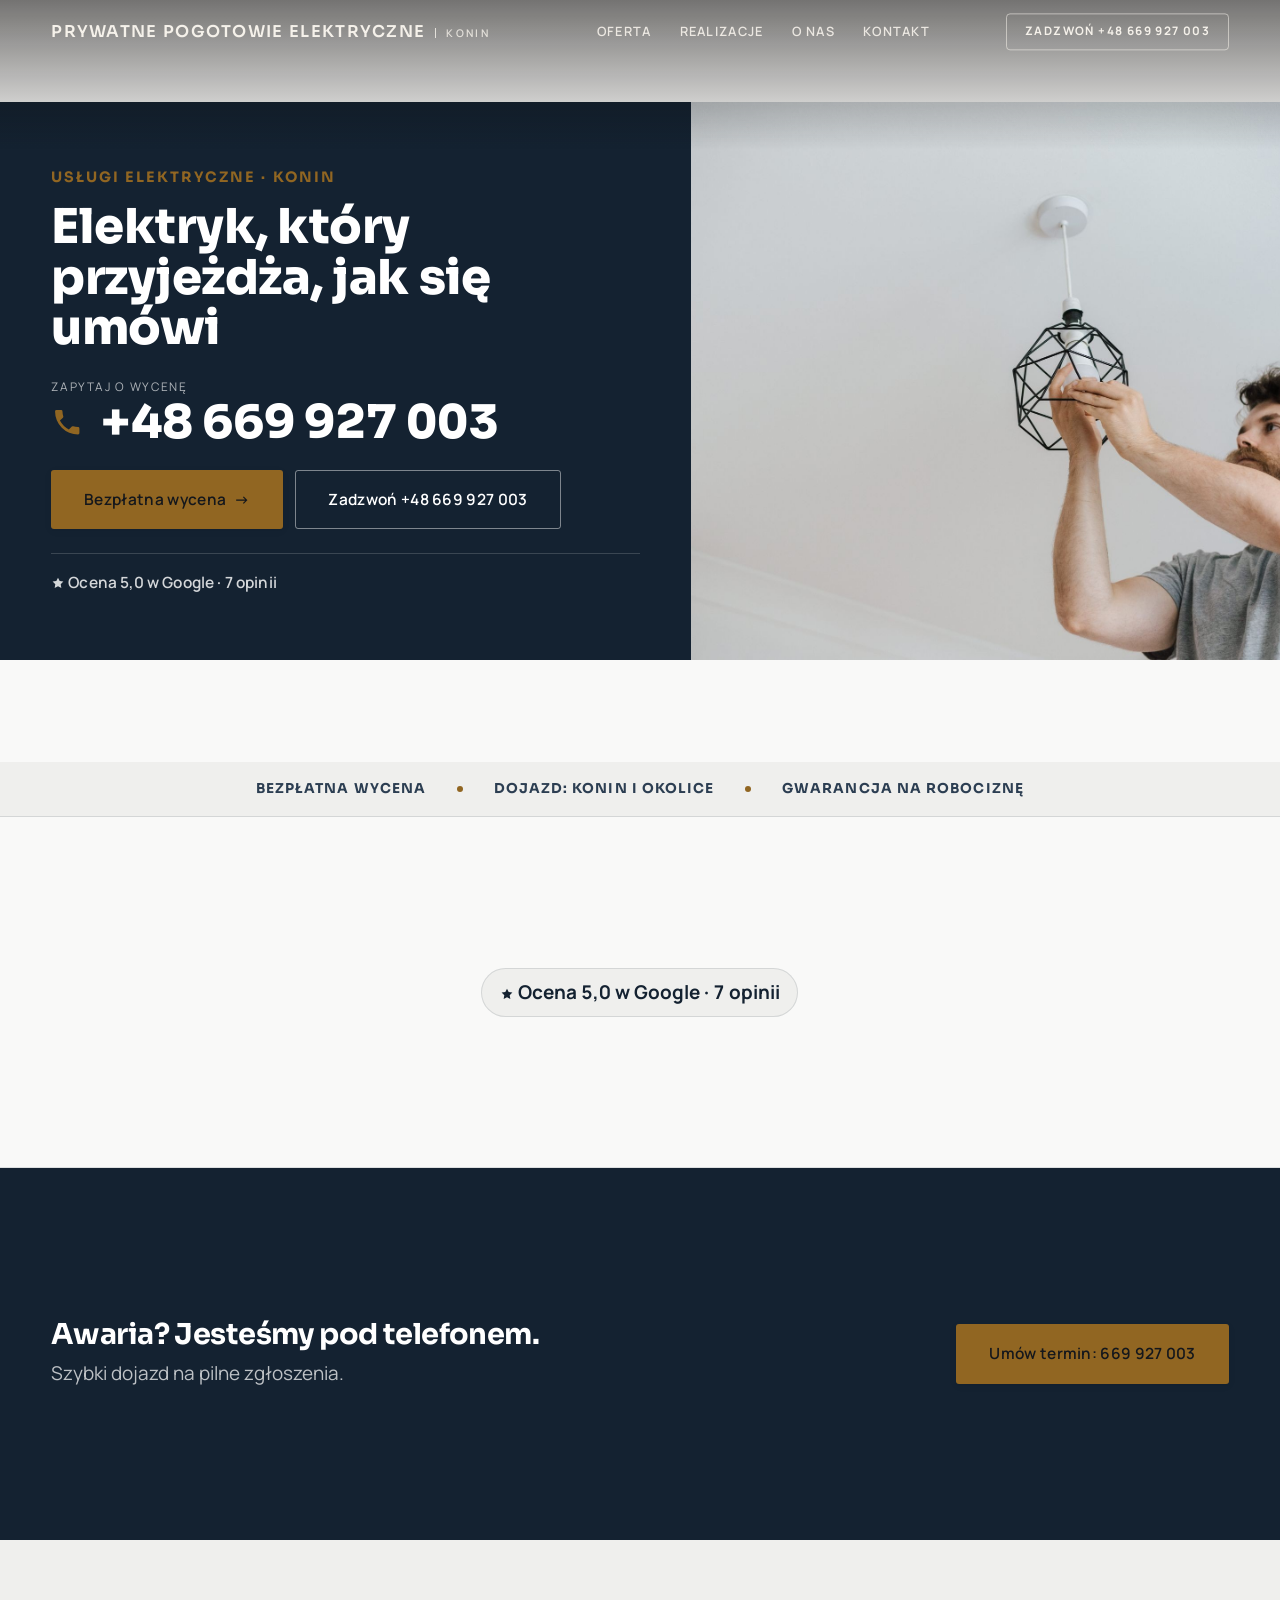
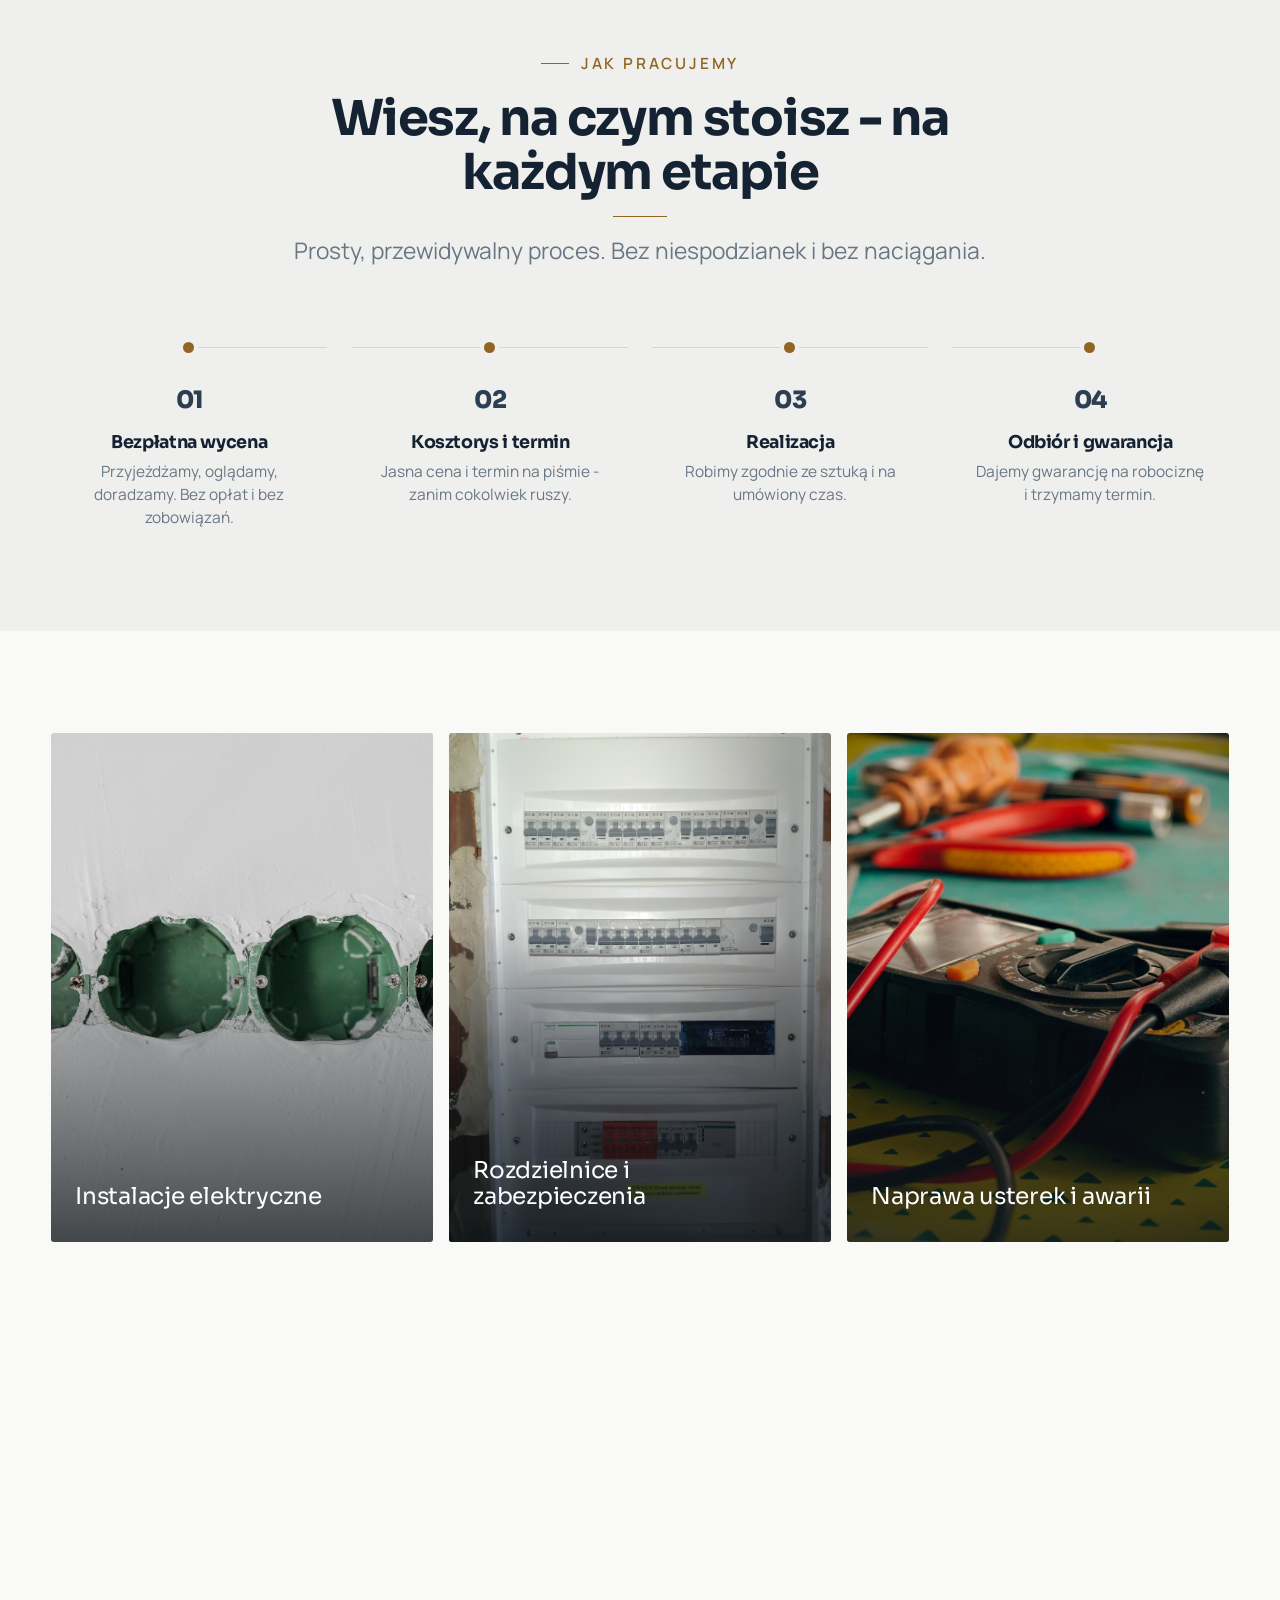
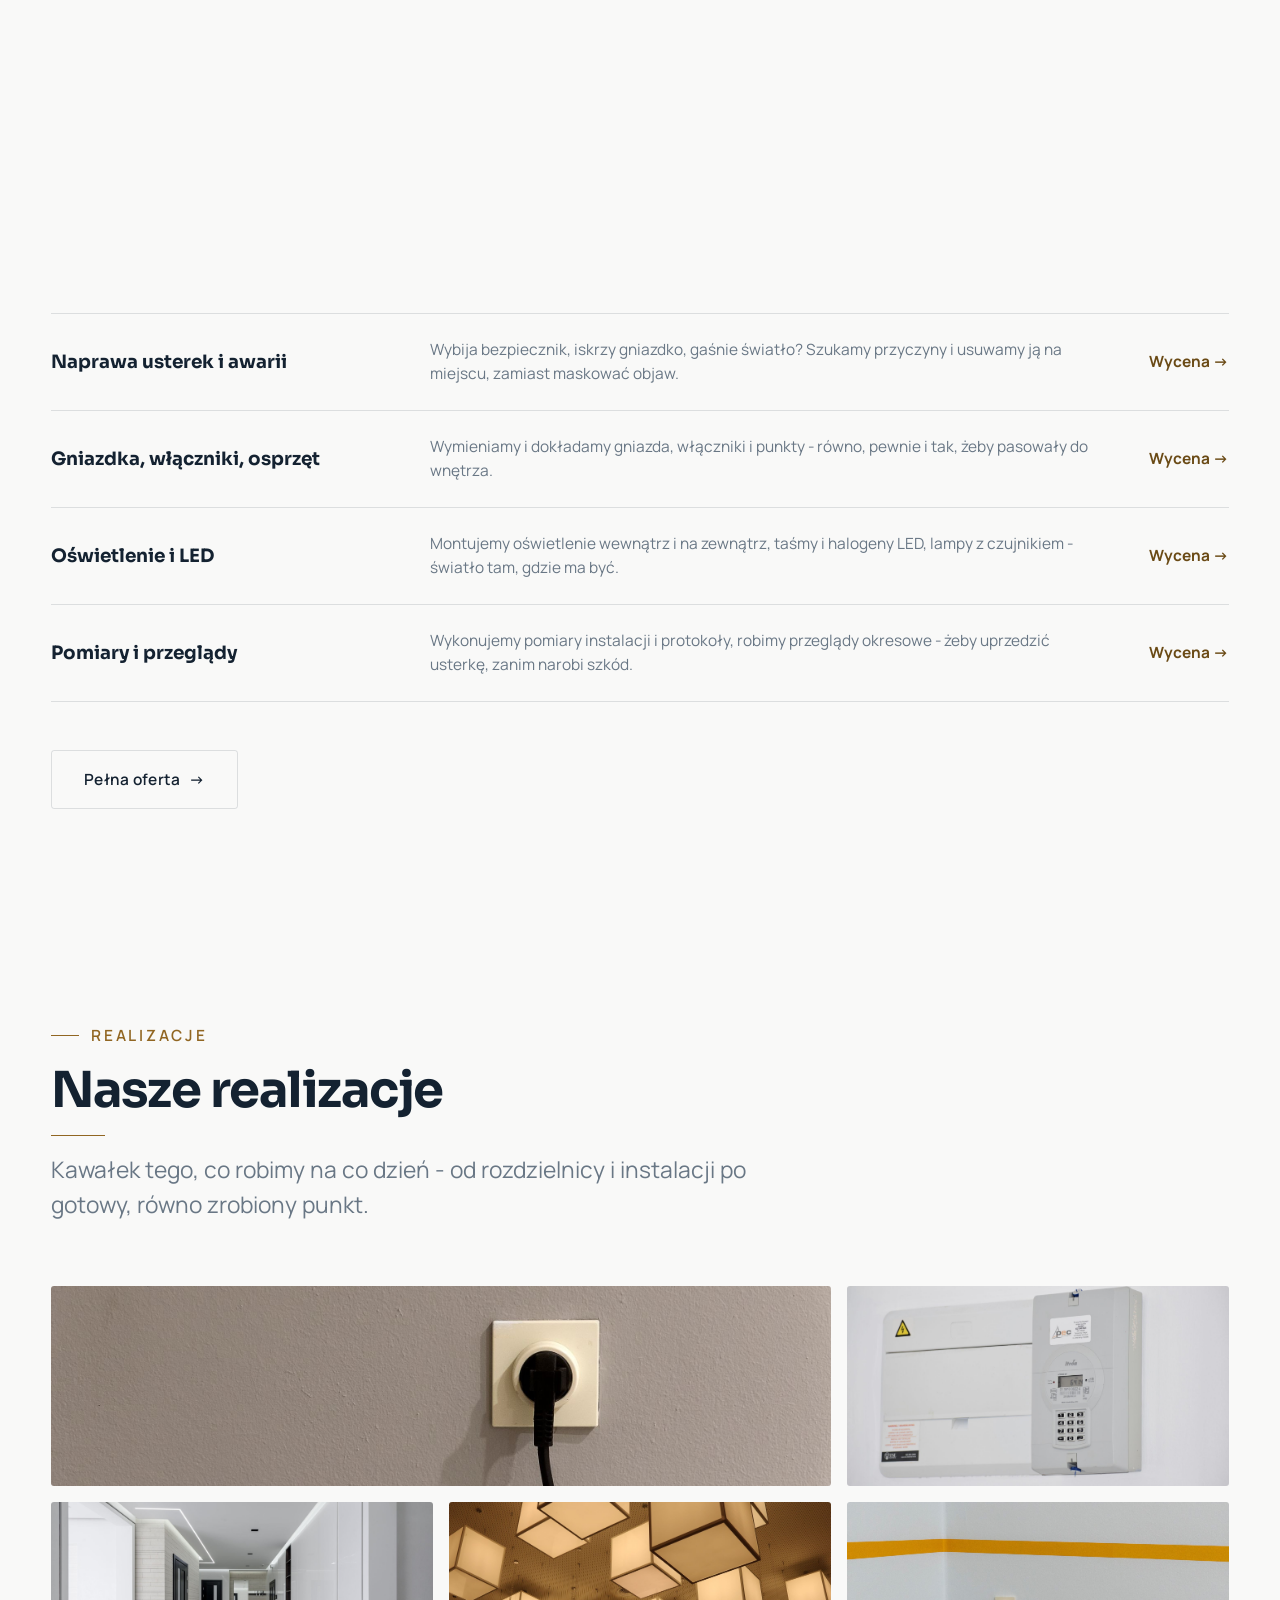
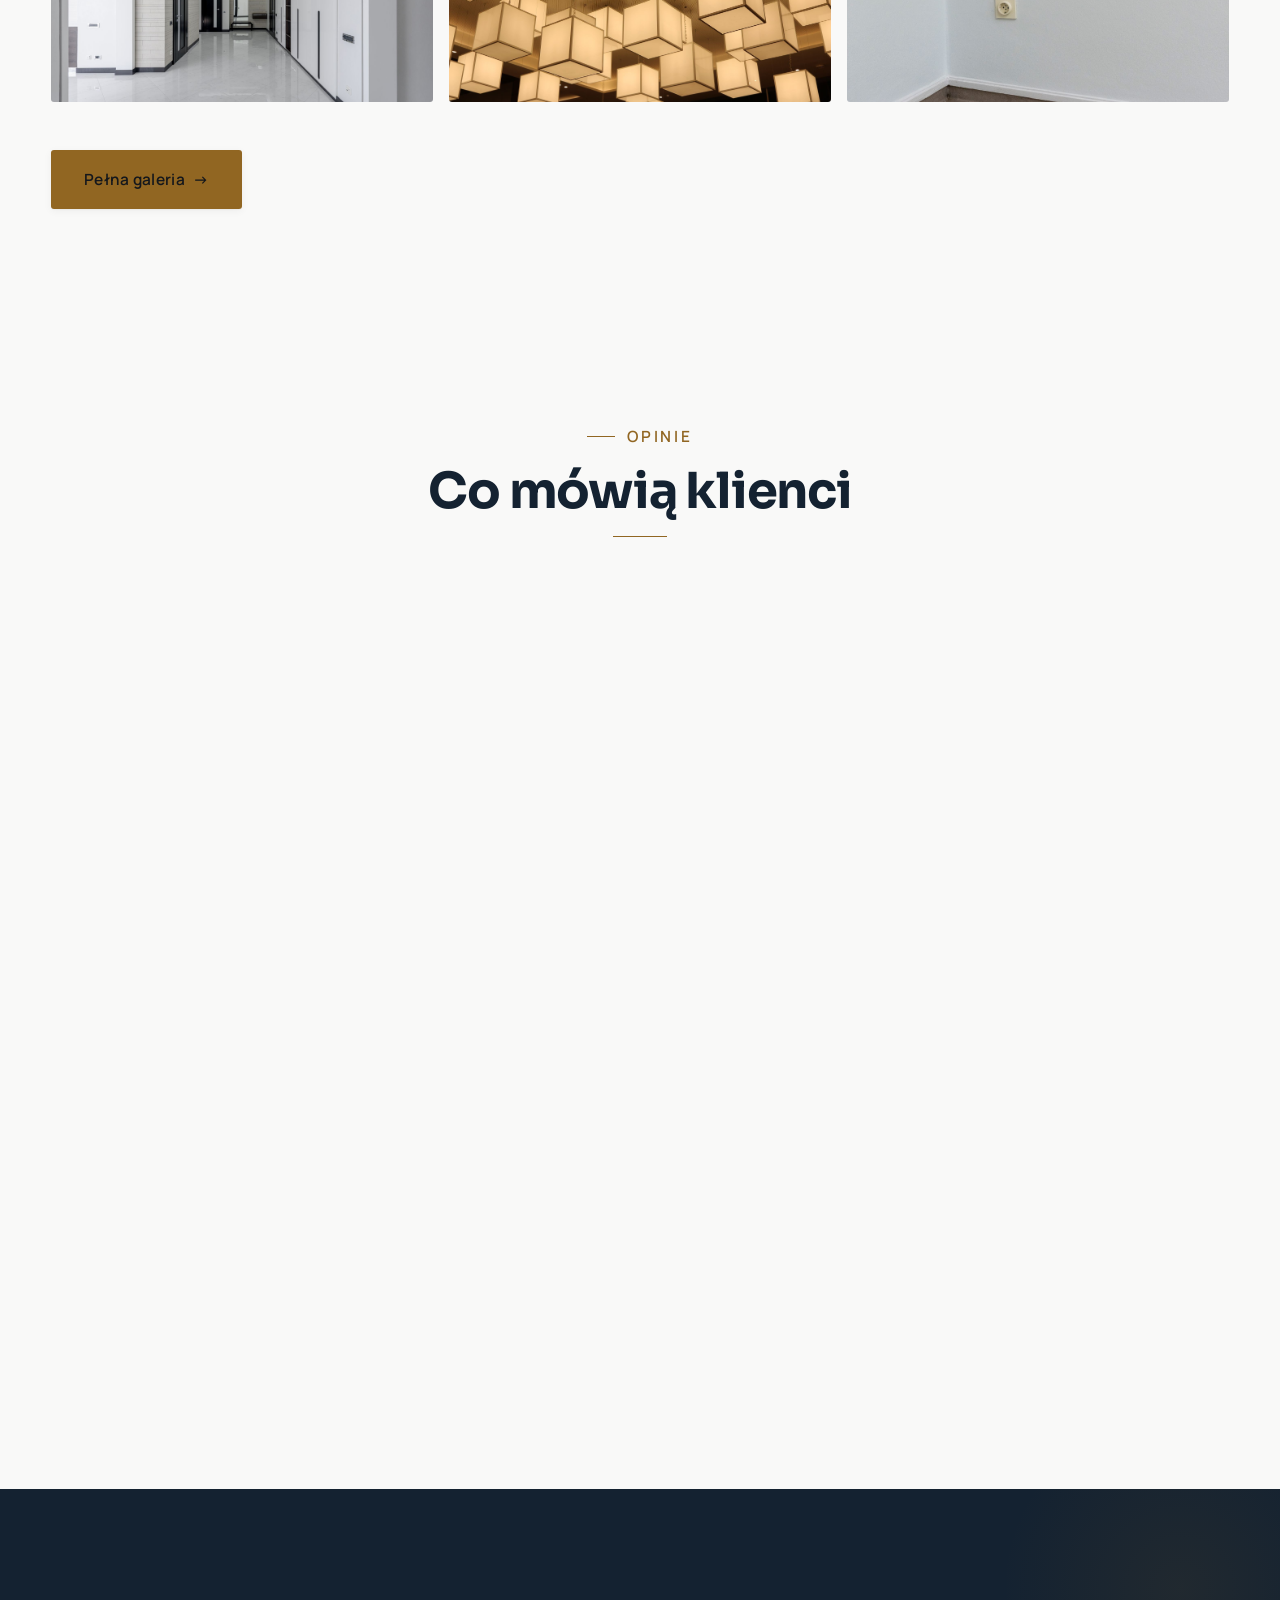
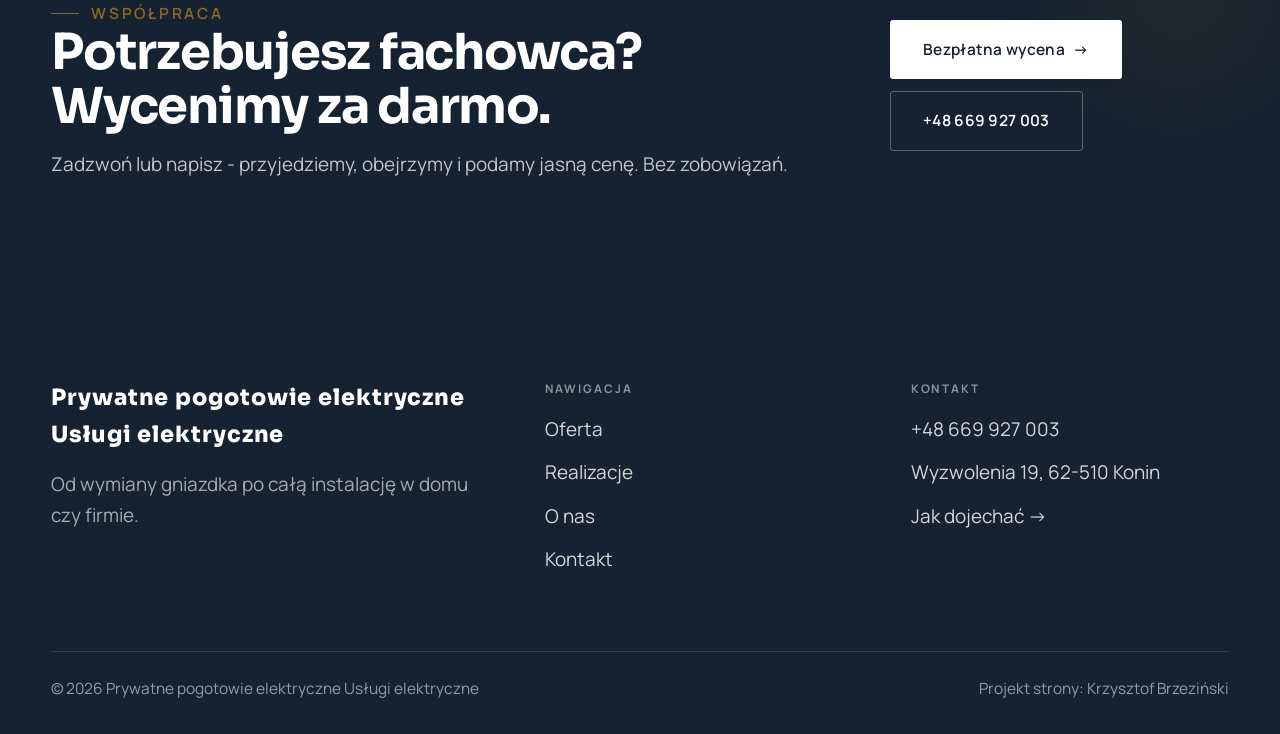
==== index.html @ 8e3f44c4 "Strona demo: prywatne-pogotowie-elektryczne-uslugi-elektryczne" ====
<!DOCTYPE html>
<html lang="pl">
<head>
<meta charset="UTF-8">
<meta name="viewport" content="width=device-width, initial-scale=1.0">
<title>Prywatne pogotowie elektryczne Usługi elektryczne - Elektryk · Konin</title>
<meta name="description" content="Prywatne pogotowie elektryczne Usługi elektryczne - usługi elektryczne, Konin i okolice. Instalacje, przyłącza, rozdzielnice, naprawa usterek i awarii, montaż oświetlenia i osprzętu. Pomiary i uprawnienia, wycena przed pracą, sprawny dojazd. Zadzwoń i umów termin.">
<link rel="preconnect" href="https://fonts.googleapis.com">
<link rel="preconnect" href="https://fonts.gstatic.com" crossorigin>
<link href="https://fonts.googleapis.com/css2?family=Sora:wght@600;700;800&family=Manrope:wght@400;500;600&display=swap" rel="stylesheet">
<link rel="stylesheet" href="assets/styles.css">
</head>
<body>

<header class="nav">
  <div class="wrap nav-inner">
    <a class="brand" href="index.html"><span class="name">Prywatne Pogotowie Elektryczne</span><span class="sub">Konin</span></a>
    <nav class="nav-links">
      <a href="oferta.html">Oferta</a>
      <a href="realizacje.html">Realizacje</a>
      <a href="o-nas.html">O nas</a>
      <a href="kontakt.html">Kontakt</a>
      <a href="tel:+48669927003" class="btn btn-accent">Zadzwoń +48 669 927 003</a>
    </nav>
    <button class="nav-toggle" aria-label="Menu"><span></span><span></span><span></span></button>
  </div>
</header>

<section class="hero-fach">
  <img class="hf-photo" src="img/hero.jpg" alt="Prywatne pogotowie elektryczne Usługi elektryczne">
  <div class="hf-panel">
      <span class="hf-kicker">Usługi elektryczne · Konin</span>
      <h1 class="hf-title">Elektryk, który przyjeżdża, jak się umówi</h1>
      <a class="hf-phone" href="tel:+48669927003"><span class="hf-phone-lab">Zapytaj o wycenę</span><span class="hf-phone-num"><svg class="ico-tel" width="16" height="16" viewBox="0 0 24 24" fill="none" aria-hidden="true"><path d="M6.6 10.8a15.5 15.5 0 0 0 6.6 6.6l2.2-2.2a1 1 0 0 1 1-.24 11.4 11.4 0 0 0 3.6.58 1 1 0 0 1 1 1V20a1 1 0 0 1-1 1A17 17 0 0 1 3 4a1 1 0 0 1 1-1h3.5a1 1 0 0 1 1 1c0 1.25.2 2.46.58 3.6a1 1 0 0 1-.25 1l-2.23 2.2Z" fill="currentColor"/></svg> +48 669 927 003</span></a>
      <div class="hf-actions">
        <a href="kontakt.html" class="btn btn-accent">Bezpłatna wycena <span class="arr">→</span></a>
        <a href="tel:+48669927003" class="btn btn-ghost hf-ghost">Zadzwoń +48 669 927 003</a>
      </div>
      <div class="hf-trust"><svg class="ico-star" width="14" height="14" viewBox="0 0 24 24" style="vertical-align:-2px" aria-hidden="true"><path d="M12 2.8l2.85 5.8 6.4.93-4.63 4.5 1.1 6.37L12 17.4l-5.72 3 1.1-6.37-4.63-4.5 6.4-.93L12 2.8Z" fill="currentColor"/></svg> Ocena 5,0 w Google · 7 opinii</div>
  </div>
</section>
<section class="fach-promise">
  <div class="wrap">
    <ul class="fp-row reveal"><li>Bezpłatna wycena</li><li>Dojazd: Konin i okolice</li><li>Gwarancja na robociznę</li></ul>
  </div>
</section>
<section class="trust-bar">
  <div class="wrap">
    <div class="tb-google reveal"><svg class="ico-star" width="14" height="14" viewBox="0 0 24 24" style="vertical-align:-2px" aria-hidden="true"><path d="M12 2.8l2.85 5.8 6.4.93-4.63 4.5 1.1 6.37L12 17.4l-5.72 3 1.1-6.37-4.63-4.5 6.4-.93L12 2.8Z" fill="currentColor"/></svg> Ocena 5,0 w Google · 7 opinii</div>
  </div>
</section>
<section class="awaria">
  <div class="wrap">
      <div class="reveal">
        <h3>Awaria? Jesteśmy pod telefonem.</h3>
        <p>Szybki dojazd na pilne zgłoszenia.</p>
      </div>
      <a class="btn btn-accent" href="tel:+48669927003">Umów termin: 669 927 003</a>
  </div>
</section>
<section class="proces fachowcy">
  <div class="wrap">
    <div class="head center reveal">
      <span class="eyebrow">Jak pracujemy</span>
      <h2>Wiesz, na czym stoisz - na każdym etapie</h2>
      <p>Prosty, przewidywalny proces. Bez niespodzianek i bez naciągania.</p>
    </div>
    <ol class="proces-line">
      <li class="reveal"><span class="pno">01</span><h3>Bezpłatna wycena</h3><p>Przyjeżdżamy, oglądamy, doradzamy. Bez opłat i bez zobowiązań.</p></li>
      <li class="reveal"><span class="pno">02</span><h3>Kosztorys i termin</h3><p>Jasna cena i termin na piśmie - zanim cokolwiek ruszy.</p></li>
      <li class="reveal"><span class="pno">03</span><h3>Realizacja</h3><p>Robimy zgodnie ze sztuką i na umówiony czas.</p></li>
      <li class="reveal"><span class="pno">04</span><h3>Odbiór i gwarancja</h3><p>Dajemy gwarancję na robociznę i trzymamy termin.</p></li>
    </ol>
  </div>
</section>
<section class="gateways-band">
  <div class="wrap">
    <div class="gateways">
      <a href="oferta.html" class="gateway reveal"><img src="img/g1.jpg" alt="Instalacje elektryczne" loading="lazy"><span class="g-ttl">Instalacje elektryczne</span></a>
      <a href="oferta.html" class="gateway reveal"><img src="img/g2.jpg" alt="Rozdzielnice i zabezpieczenia" loading="lazy"><span class="g-ttl">Rozdzielnice i zabezpieczenia</span></a>
      <a href="oferta.html" class="gateway reveal"><img src="img/g3.jpg" alt="Naprawa usterek i awarii" loading="lazy"><span class="g-ttl">Naprawa usterek i awarii</span></a>
    </div>
  </div>
</section>
<section class="fach-uslugi">
  <div class="wrap">
    <div class="head reveal">
      <span class="eyebrow">Co robimy</span>
      <h2>Zakres usług</h2>
      <p>Zakres prac, jaki robimy najczęściej - pełny opis i wycenę znajdziesz niżej.</p>
    </div>
    <ul class="fu-list">
      <li class="fu-row reveal"><div class="fu-name">Instalacje elektryczne</div><div class="fu-desc">Kładziemy nowe instalacje w domach, mieszkaniach i firmach - od projektu i bruzd po podłączenie i odbiór.</div><a class="fu-cta" href="kontakt.html">Wycena <span class="arr">→</span></a></li>
      <li class="fu-row reveal"><div class="fu-name">Rozdzielnice i zabezpieczenia</div><div class="fu-desc">Składamy i modernizujemy rozdzielnice, dokładamy zabezpieczenia różnicowoprądowe i przepięciowe - żeby instalacja chroniła ludzi i sprzęt.</div><a class="fu-cta" href="kontakt.html">Wycena <span class="arr">→</span></a></li>
      <li class="fu-row reveal"><div class="fu-name">Naprawa usterek i awarii</div><div class="fu-desc">Wybija bezpiecznik, iskrzy gniazdko, gaśnie światło? Szukamy przyczyny i usuwamy ją na miejscu, zamiast maskować objaw.</div><a class="fu-cta" href="kontakt.html">Wycena <span class="arr">→</span></a></li>
      <li class="fu-row reveal"><div class="fu-name">Gniazdka, włączniki, osprzęt</div><div class="fu-desc">Wymieniamy i dokładamy gniazda, włączniki i punkty - równo, pewnie i tak, żeby pasowały do wnętrza.</div><a class="fu-cta" href="kontakt.html">Wycena <span class="arr">→</span></a></li>
      <li class="fu-row reveal"><div class="fu-name">Oświetlenie i LED</div><div class="fu-desc">Montujemy oświetlenie wewnątrz i na zewnątrz, taśmy i halogeny LED, lampy z czujnikiem - światło tam, gdzie ma być.</div><a class="fu-cta" href="kontakt.html">Wycena <span class="arr">→</span></a></li>
      <li class="fu-row reveal"><div class="fu-name">Pomiary i przeglądy</div><div class="fu-desc">Wykonujemy pomiary instalacji i protokoły, robimy przeglądy okresowe - żeby uprzedzić usterkę, zanim narobi szkód.</div><a class="fu-cta" href="kontakt.html">Wycena <span class="arr">→</span></a></li>
    </ul>
    <div style="margin-top:var(--space-7)" class="reveal"><a href="oferta.html" class="btn btn-ghost">Pełna oferta <span class="arr">→</span></a></div>
  </div>
</section>
<section>
  <div class="wrap">
    <div class="head reveal">
      <span class="eyebrow">Realizacje</span>
      <h2>Nasze realizacje</h2>
      <p>Kawałek tego, co robimy na co dzień - od rozdzielnicy i instalacji po gotowy, równo zrobiony punkt.</p>
    </div>
    <div class="gallery">
      <div class="tile t-two3 reveal"><img src="img/g4.jpg" alt="Osprzęt i gniazda" loading="lazy"><div class="cap">Osprzęt i gniazda</div></div>
      <div class="tile t-third reveal"><img src="img/g5.jpg" alt="Zasilanie budynku" loading="lazy"><div class="cap">Zasilanie budynku</div></div>
      <div class="tile t-third reveal"><img src="img/g6.jpg" alt="Oświetlenie wnętrza" loading="lazy"><div class="cap">Oświetlenie wnętrza</div></div>
      <div class="tile t-third reveal"><img src="img/g7.jpg" alt="Prywatne pogotowie elektryczne Usługi elektryczne" loading="lazy"></div>
      <div class="tile t-third reveal"><img src="img/g8.jpg" alt="Prywatne pogotowie elektryczne Usługi elektryczne" loading="lazy"></div>
    </div>
    <div style="margin-top:var(--space-7)" class="reveal"><a href="realizacje.html" class="btn btn-accent">Pełna galeria <span class="arr">→</span></a></div>
  </div>
</section>
<section class="opinie">
  <div class="wrap">
    <div class="head center reveal">
      <span class="eyebrow">Opinie</span>
      <h2>Co mówią klienci</h2>
    </div>
    <div class="opinie-grid">
      <figure class="op-card reveal"><span class="op-star"><svg class="ico-star" width="14" height="14" viewBox="0 0 24 24" style="vertical-align:-2px" aria-hidden="true"><path d="M12 2.8l2.85 5.8 6.4.93-4.63 4.5 1.1 6.37L12 17.4l-5.72 3 1.1-6.37-4.63-4.5 6.4-.93L12 2.8Z" fill="currentColor"/></svg><svg class="ico-star" width="14" height="14" viewBox="0 0 24 24" style="vertical-align:-2px" aria-hidden="true"><path d="M12 2.8l2.85 5.8 6.4.93-4.63 4.5 1.1 6.37L12 17.4l-5.72 3 1.1-6.37-4.63-4.5 6.4-.93L12 2.8Z" fill="currentColor"/></svg><svg class="ico-star" width="14" height="14" viewBox="0 0 24 24" style="vertical-align:-2px" aria-hidden="true"><path d="M12 2.8l2.85 5.8 6.4.93-4.63 4.5 1.1 6.37L12 17.4l-5.72 3 1.1-6.37-4.63-4.5 6.4-.93L12 2.8Z" fill="currentColor"/></svg><svg class="ico-star" width="14" height="14" viewBox="0 0 24 24" style="vertical-align:-2px" aria-hidden="true"><path d="M12 2.8l2.85 5.8 6.4.93-4.63 4.5 1.1 6.37L12 17.4l-5.72 3 1.1-6.37-4.63-4.5 6.4-.93L12 2.8Z" fill="currentColor"/></svg><svg class="ico-star" width="14" height="14" viewBox="0 0 24 24" style="vertical-align:-2px" aria-hidden="true"><path d="M12 2.8l2.85 5.8 6.4.93-4.63 4.5 1.1 6.37L12 17.4l-5.72 3 1.1-6.37-4.63-4.5 6.4-.93L12 2.8Z" fill="currentColor"/></svg></span><blockquote>Jeżeli szukasz elektryka do wymiany instalacji, dalej nie szukaj. Ten Pan to prawdziwy profesjonalista. Całe mieszkanie zrobione od A do Z - nowe przewody, zabezpieczenia, puszki. Wszystko działa idealnie.</blockquote><span class="op-autor">Sławomir Grzelak</span></figure>
      <figure class="op-card reveal"><span class="op-star"><svg class="ico-star" width="14" height="14" viewBox="0 0 24 24" style="vertical-align:-2px" aria-hidden="true"><path d="M12 2.8l2.85 5.8 6.4.93-4.63 4.5 1.1 6.37L12 17.4l-5.72 3 1.1-6.37-4.63-4.5 6.4-.93L12 2.8Z" fill="currentColor"/></svg><svg class="ico-star" width="14" height="14" viewBox="0 0 24 24" style="vertical-align:-2px" aria-hidden="true"><path d="M12 2.8l2.85 5.8 6.4.93-4.63 4.5 1.1 6.37L12 17.4l-5.72 3 1.1-6.37-4.63-4.5 6.4-.93L12 2.8Z" fill="currentColor"/></svg><svg class="ico-star" width="14" height="14" viewBox="0 0 24 24" style="vertical-align:-2px" aria-hidden="true"><path d="M12 2.8l2.85 5.8 6.4.93-4.63 4.5 1.1 6.37L12 17.4l-5.72 3 1.1-6.37-4.63-4.5 6.4-.93L12 2.8Z" fill="currentColor"/></svg><svg class="ico-star" width="14" height="14" viewBox="0 0 24 24" style="vertical-align:-2px" aria-hidden="true"><path d="M12 2.8l2.85 5.8 6.4.93-4.63 4.5 1.1 6.37L12 17.4l-5.72 3 1.1-6.37-4.63-4.5 6.4-.93L12 2.8Z" fill="currentColor"/></svg><svg class="ico-star" width="14" height="14" viewBox="0 0 24 24" style="vertical-align:-2px" aria-hidden="true"><path d="M12 2.8l2.85 5.8 6.4.93-4.63 4.5 1.1 6.37L12 17.4l-5.72 3 1.1-6.37-4.63-4.5 6.4-.93L12 2.8Z" fill="currentColor"/></svg></span><blockquote>Serdecznie polecam! Mimo, że telefonicznie, ale Pan bardzo pomógł rozwiązać problem z bezpiecznikiem!</blockquote><span class="op-autor">Gosia Przybył</span></figure>
      <figure class="op-card reveal"><span class="op-star"><svg class="ico-star" width="14" height="14" viewBox="0 0 24 24" style="vertical-align:-2px" aria-hidden="true"><path d="M12 2.8l2.85 5.8 6.4.93-4.63 4.5 1.1 6.37L12 17.4l-5.72 3 1.1-6.37-4.63-4.5 6.4-.93L12 2.8Z" fill="currentColor"/></svg><svg class="ico-star" width="14" height="14" viewBox="0 0 24 24" style="vertical-align:-2px" aria-hidden="true"><path d="M12 2.8l2.85 5.8 6.4.93-4.63 4.5 1.1 6.37L12 17.4l-5.72 3 1.1-6.37-4.63-4.5 6.4-.93L12 2.8Z" fill="currentColor"/></svg><svg class="ico-star" width="14" height="14" viewBox="0 0 24 24" style="vertical-align:-2px" aria-hidden="true"><path d="M12 2.8l2.85 5.8 6.4.93-4.63 4.5 1.1 6.37L12 17.4l-5.72 3 1.1-6.37-4.63-4.5 6.4-.93L12 2.8Z" fill="currentColor"/></svg><svg class="ico-star" width="14" height="14" viewBox="0 0 24 24" style="vertical-align:-2px" aria-hidden="true"><path d="M12 2.8l2.85 5.8 6.4.93-4.63 4.5 1.1 6.37L12 17.4l-5.72 3 1.1-6.37-4.63-4.5 6.4-.93L12 2.8Z" fill="currentColor"/></svg><svg class="ico-star" width="14" height="14" viewBox="0 0 24 24" style="vertical-align:-2px" aria-hidden="true"><path d="M12 2.8l2.85 5.8 6.4.93-4.63 4.5 1.1 6.37L12 17.4l-5.72 3 1.1-6.37-4.63-4.5 6.4-.93L12 2.8Z" fill="currentColor"/></svg></span><blockquote>Bardzo dobre podejście do klienta i prfesjonalna pomoc.</blockquote><span class="op-autor">Adam Das</span></figure>
    </div>
  </div>
</section>
<section class="obszar">
  <div class="wrap">
    <div class="head center reveal">
      <span class="eyebrow">Obszar działania</span>
      <h2>Dojeżdżamy do Ciebie</h2>
    </div>
    <ul class="obszar-list reveal"><li class="is-home">Konin</li><li>+ okolice</li></ul>
  </div>
</section>
<section class="cta">
  <div class="wrap">
    <div class="reveal">
      <span class="eyebrow">Współpraca</span>
      <h2>Potrzebujesz fachowca? Wycenimy za darmo.</h2>
      <p>Zadzwoń lub napisz - przyjedziemy, obejrzymy i podamy jasną cenę. Bez zobowiązań.</p>
    </div>
    <div class="cta-actions reveal">
      <a href="kontakt.html" class="btn btn-light">Bezpłatna wycena <span class="arr">→</span></a>
      <a href="tel:+48669927003" class="btn btn-ghost" style="color:#fff;border-color:rgba(255,255,255,.3)">+48 669 927 003</a>
    </div>
  </div>
</section>

<footer>
  <div class="wrap">
    <div class="foot-grid">
      <div class="foot-brand">
        <div class="name">Prywatne pogotowie elektryczne Usługi elektryczne</div>
        <p>Od wymiany gniazdka po całą instalację w domu czy firmie.</p>
      </div>
      <div class="foot-col">
        <h4>Nawigacja</h4>
        <a href="oferta.html">Oferta</a>
        <a href="realizacje.html">Realizacje</a>
        <a href="o-nas.html">O nas</a>
        <a href="kontakt.html">Kontakt</a>
      </div>
      <div class="foot-col">
        <h4>Kontakt</h4>
        <a href="tel:+48669927003">+48 669 927 003</a>
        <p>Wyzwolenia 19, 62-510 Konin</p>
        <a href="https://www.google.com/maps?cid=7612273298322672467" target="_blank" rel="noopener">Jak dojechać →</a>
      </div>
    </div>
    <div class="foot-bot">
      <span>© 2026 Prywatne pogotowie elektryczne Usługi elektryczne</span>
      <span>Projekt strony: Krzysztof Brzeziński</span>
    </div>
  </div>
</footer>
<div class="sticky-call"><a class="sc-call" href="tel:+48669927003"><svg class="ico-tel" width="16" height="16" viewBox="0 0 24 24" fill="none" aria-hidden="true"><path d="M6.6 10.8a15.5 15.5 0 0 0 6.6 6.6l2.2-2.2a1 1 0 0 1 1-.24 11.4 11.4 0 0 0 3.6.58 1 1 0 0 1 1 1V20a1 1 0 0 1-1 1A17 17 0 0 1 3 4a1 1 0 0 1 1-1h3.5a1 1 0 0 1 1 1c0 1.25.2 2.46.58 3.6a1 1 0 0 1-.25 1l-2.23 2.2Z" fill="currentColor"/></svg> Zadzwoń</a><a class="sc-quote" href="kontakt.html">Bezpłatna wycena</a></div>

<script src="assets/main.js"></script>
</body>
</html>
---- assets/styles.css ----
/* ============================================================
   STOLBASZ — premium, architektoniczny B2B fit-out
   Jasna paleta, zero brązu. System wg premium-web-craft.
   Projekt strony: Krzysztof Brzeziński
   ============================================================ */

:root{
  /* PALETA — jasna, architektoniczna, chłodna */
  --paper:#f5f7fa;          /* główne tło */
  --paper-2:#e7edf3;        /* sekcje alternatywne (chłodny jasny szary) */
  --paper-3:#e7edf3;        /* delikatne wypełnienia */
  --ink:#142231;            /* tekst główny — chłodny grafit */
  --ink-soft:#2c3e52;       /* nagłówki drugorzędne */
  --muted:#697785;          /* tekst poboczny */
  --line:rgba(20,34,49,.12);/* hairline */
  --accent:#e8a00c;         /* stonowany petrol-slate — jedyny akcent */
  --accent-d:#c47f06;
  --accent-soft:rgba(232,160,12,.10);
  --dark:#142231;           /* sekcje ciemne (stopka/CTA) */

  /* ODSTĘPY — skala 4/8 */
  --space-1:4px; --space-2:8px; --space-3:12px; --space-4:16px; --space-5:24px;
  --space-6:32px; --space-7:48px; --space-8:64px; --space-9:96px; --space-10:128px;

  /* TYPOGRAFIA — fluid clamp() (skala podbita 16.07.2026: większe, czytelniejsze litery — uwaga Adama) */
  --text-sm:clamp(.9rem,.87rem + .12vw,1rem);
  --text-base:clamp(1.08rem,1.04rem + .18vw,1.2rem);
  --text-lg:clamp(1.24rem,1.15rem + .34vw,1.44rem);
  --text-h3:clamp(1.34rem,1.22rem + .55vw,1.66rem);
  --text-h2:clamp(2.1rem,1.66rem + 2.1vw,3.1rem);
  --text-h1:clamp(2.9rem,2.1rem + 4vw,5.1rem);

  /* PROMIENIE — architektoniczne, raczej ostre */
  --r-sm:3px; --r-md:6px; --r-lg:10px;

  /* RUCH */
  --ease:cubic-bezier(.25,.46,.45,.94); --dur:.24s;

  /* CIENIE — miękkie, warstwowe */
  --sh-sm:0 1px 2px rgba(16,24,32,.04), 0 2px 8px rgba(16,24,32,.05);
  --sh-md:0 2px 6px rgba(16,24,32,.05), 0 12px 28px -8px rgba(16,24,32,.12);
  --sh-lg:0 6px 14px rgba(16,24,32,.07), 0 26px 56px -18px rgba(16,24,32,.22);

  --hairline:1px solid var(--line);

  --font-display:'Sora','Manrope',sans-serif;
  --font-body:'Manrope',sans-serif;
}

*{box-sizing:border-box;margin:0;padding:0}
html{scroll-behavior:smooth}
body{
  font-family:var(--font-body);
  font-size:var(--text-base);
  line-height:1.65;
  color:var(--ink);
  background:var(--paper);
  -webkit-font-smoothing:antialiased;
  text-rendering:optimizeLegibility;
}
img{max-width:100%;display:block}
a{color:inherit;text-decoration:none}

.wrap{width:min(92%,1180px);margin-inline:auto}
section{padding-block:clamp(52px,6.5vw,96px)}

h1,h2,h3{font-family:var(--font-display);font-weight:700;line-height:1.08;letter-spacing:-.02em;color:var(--ink)}
h1{font-size:var(--text-h1);letter-spacing:-.035em}
h2{font-size:var(--text-h2);letter-spacing:-.025em}
h3{font-size:var(--text-h3)}
p{max-width:65ch}

.eyebrow{
  font-family:var(--font-body);
  font-size:var(--text-sm);
  font-weight:600;
  letter-spacing:.18em;
  text-transform:uppercase;
  color:var(--accent);
  display:inline-flex;align-items:center;gap:var(--space-3);
}
.eyebrow::before{content:"";width:28px;height:1px;background:var(--accent);display:inline-block}

.muted{color:var(--muted)}
.lead{font-size:var(--text-lg);line-height:1.55;color:var(--ink-soft);max-width:50ch}

/* ---------- BUTTONS ---------- */
.btn{
  display:inline-flex;align-items:center;gap:var(--space-2);
  font-weight:600;font-size:var(--text-sm);letter-spacing:.02em;
  padding:var(--space-4) var(--space-6);
  border-radius:var(--r-sm);
  transition:transform var(--dur) var(--ease),box-shadow var(--dur) var(--ease),background var(--dur) var(--ease);
  cursor:pointer;border:1px solid transparent;
}
.btn-accent{background:var(--accent);color:#fff;box-shadow:var(--sh-sm)}
.btn-accent:hover{background:var(--accent-d);transform:translateY(-2px);box-shadow:var(--sh-md)}
.btn-accent:active{transform:translateY(0);box-shadow:var(--sh-sm)}
.btn-ghost{background:transparent;color:var(--ink);border-color:var(--line)}
.btn-ghost:hover{border-color:var(--accent);color:var(--accent);transform:translateY(-2px)}
.btn-light{background:#fff;color:var(--ink);box-shadow:var(--sh-sm)}
.btn-light:hover{transform:translateY(-2px);box-shadow:var(--sh-md)}
.btn .arr{transition:transform var(--dur) var(--ease)}
.btn:hover .arr{transform:translateX(4px)}

/* ---------- NAV ---------- */
.nav{
  position:sticky;top:0;z-index:50;
  background:color-mix(in srgb,var(--paper) 88%,transparent);
  backdrop-filter:saturate(140%) blur(10px);
  border-bottom:var(--hairline);
}
.nav-inner{display:flex;align-items:center;justify-content:space-between;height:72px}
.brand{display:flex;flex-direction:column;line-height:1}
.brand .name{font-family:var(--font-display);font-weight:800;font-size:1.35rem;letter-spacing:.04em}
.brand .sub{font-size:.62rem;letter-spacing:.34em;text-transform:uppercase;color:var(--muted);margin-top:5px}
.nav-links{display:flex;align-items:center;gap:var(--space-6)}
.nav-links a{font-size:var(--text-sm);font-weight:500;color:var(--ink-soft);position:relative;padding-block:4px;transition:color var(--dur) var(--ease)}
.nav-links a::after{content:"";position:absolute;left:0;bottom:0;width:0;height:1.5px;background:var(--accent);transition:width var(--dur) var(--ease)}
.nav-links a:hover,.nav-links a.active{color:var(--ink)}
.nav-links a:hover::after,.nav-links a.active::after{width:100%}
.nav-links .btn{padding:var(--space-2) var(--space-5)}
/* przyciski w nav: właściwy kolor (przebij .nav-links a) + bez podkreślenia */
.nav-links a.btn-accent{color:#fff}
.nav-links a.btn-ghost,.nav-links a.btn-light{color:var(--ink)}
.nav-links a.btn::after{display:none}
.nav-toggle{display:none;background:none;border:none;cursor:pointer;flex-direction:column;gap:5px;padding:8px}
.nav-toggle span{width:24px;height:2px;background:var(--ink);transition:var(--dur)}

/* ---------- HERO (split) ---------- */
.hero{position:relative;overflow:hidden;border-bottom:var(--hairline)}
.hero-grid{display:grid;grid-template-columns:1.05fr .95fr;gap:clamp(24px,4vw,60px);align-items:center;
  padding-block:clamp(36px,4.5vw,64px)}
.hero-copy .eyebrow{margin-bottom:var(--space-5)}
.hero-copy h1{margin-bottom:var(--space-5)}
.hero-copy .lead{margin-bottom:var(--space-7)}
.hero-actions{display:flex;flex-wrap:wrap;gap:var(--space-4)}
.hero-art{position:relative;aspect-ratio:4/3;border-radius:var(--r-lg);overflow:hidden;box-shadow:var(--sh-lg)}
.hero-art img{width:100%;height:100%;object-fit:cover}
.hero-art::after{content:"";position:absolute;inset:0;background:linear-gradient(180deg,transparent 55%,rgba(18,24,28,.28))}
.hero-badge{position:absolute;left:var(--space-5);bottom:var(--space-5);z-index:2;
  background:rgba(252,252,251,.94);backdrop-filter:blur(4px);
  border-radius:var(--r-md);padding:var(--space-4) var(--space-5);box-shadow:var(--sh-md);max-width:78%}
.hero-badge strong{display:block;font-family:var(--font-display);font-size:1rem;letter-spacing:-.01em}
.hero-badge span{font-size:var(--text-sm);color:var(--muted)}

/* ---------- HERO duży / kinowy (strona główna) ---------- */
.hero-cine{position:relative;min-height:clamp(560px,82vh,840px);min-height:clamp(560px,82svh,840px);display:flex;align-items:center;overflow:hidden;border-bottom:var(--hairline)}
.hero-cine>img{position:absolute;inset:0;width:100%;height:100%;object-fit:cover;z-index:0}
.hero-cine::after{content:"";position:absolute;inset:0;z-index:1;
  background:linear-gradient(95deg,rgba(13,18,23,.86) 0%,rgba(13,18,23,.64) 32%,rgba(13,18,23,.24) 62%,rgba(13,18,23,.04) 100%)}
.hero-cine .wrap{position:relative;z-index:2;padding-block:var(--space-8)}
.hero-cine .hero-copy{max-width:660px}
.hero-cine .eyebrow{color:#fff;margin-bottom:var(--space-5)}
.hero-cine .eyebrow::before{background:#fff}
.hero-cine h1{color:#fff;margin-bottom:var(--space-5);font-size:clamp(2.9rem,2rem + 4.4vw,5.2rem)}
.hero-cine .lead{color:rgba(255,255,255,.92);max-width:48ch;margin-bottom:var(--space-7)}
.hero-cine .hero-actions{display:flex;flex-wrap:wrap;gap:var(--space-4)}
@media(max-width:680px){
  .hero-cine{min-height:clamp(520px,76vh,640px);min-height:clamp(520px,76svh,640px);align-items:flex-end}
  .hero-cine::after{background:linear-gradient(0deg,rgba(13,18,23,.9) 6%,rgba(13,18,23,.45) 55%,rgba(13,18,23,.25) 100%)}
  .hero-cine .wrap{padding-bottom:var(--space-9)}
}

/* full-bleed hero variant (podstrony) */
.pagehead{position:relative;min-height:46vh;min-height:46svh;display:flex;align-items:flex-end;overflow:hidden;border-bottom:var(--hairline)}
.pagehead img{position:absolute;inset:0;width:100%;height:100%;object-fit:cover}
.pagehead::after{content:"";position:absolute;inset:0;background:linear-gradient(180deg,rgba(18,24,28,.25),rgba(18,24,28,.62))}
.pagehead .wrap{position:relative;z-index:2;padding-block:var(--space-9);color:#fff}
.pagehead h1{color:#fff;max-width:18ch}
.pagehead .eyebrow{color:#fff}
.pagehead .eyebrow::before{background:#fff}
.pagehead p{color:rgba(255,255,255,.86);margin-top:var(--space-4);max-width:54ch}

/* ---------- STRIP (pasek skrótów / liczby) ---------- */
.strip{background:var(--dark);color:#fff}
.strip .wrap{display:grid;grid-template-columns:repeat(4,1fr);gap:var(--space-6);padding-block:var(--space-8)}
.strip .item .k{font-family:var(--font-display);font-size:clamp(1.6rem,1.2rem + 1.4vw,2.4rem);font-weight:800;letter-spacing:-.02em;color:#fff}
.strip .item .v{font-size:var(--text-sm);color:rgba(255,255,255,.66);margin-top:var(--space-2);line-height:1.45}
.strip .item{border-left:2px solid var(--accent);padding-left:var(--space-5)}

/* ---------- SECTION HEAD ---------- */
.head{max-width:48rem;margin-bottom:var(--space-8)}
.head.center{margin-inline:auto;text-align:center}
.head .eyebrow{margin-bottom:var(--space-4)}
.head h2{margin-bottom:var(--space-4)}
.head p{color:var(--muted);font-size:var(--text-lg);line-height:1.55}
.head.center p{margin-inline:auto}

/* ---------- INTRO SPLIT ---------- */
.split{display:grid;grid-template-columns:.92fr 1.08fr;gap:clamp(28px,5vw,80px);align-items:center}
.split.rev{grid-template-columns:1.08fr .92fr}
.split.rev .split-art{order:-1}
.split-art{position:relative;aspect-ratio:5/4;border-radius:var(--r-lg);overflow:hidden;box-shadow:var(--sh-lg)}
.split-art img{width:100%;height:100%;object-fit:cover}
.split-copy h2{margin-bottom:var(--space-5)}
.split-copy p+p{margin-top:var(--space-4)}
.split-copy .btn{margin-top:var(--space-6)}

/* ---------- SERVICES (zakres) ---------- */
.svc-grid{display:grid;grid-template-columns:repeat(auto-fit,minmax(280px,1fr));gap:var(--space-5)}
.svc{background:#fff;border:var(--hairline);border-radius:var(--r-md);padding:var(--space-7) var(--space-6);
  transition:transform var(--dur) var(--ease),box-shadow var(--dur) var(--ease),border-color var(--dur) var(--ease);
  position:relative;overflow:hidden}
.svc::before{content:"";position:absolute;left:0;top:0;width:3px;height:0;background:var(--accent);transition:height var(--dur) var(--ease)}
.svc:hover{transform:translateY(-4px);box-shadow:var(--sh-md);border-color:transparent}
.svc:hover::before{height:100%}
.svc .ic{font-family:var(--font-display);font-size:.8rem;font-weight:700;letter-spacing:.12em;color:var(--accent);margin-bottom:var(--space-4)}
.svc h3{margin-bottom:var(--space-3);font-size:1.22rem}
.svc p{color:var(--muted);font-size:var(--text-base);line-height:1.6}

/* big detailed service rows */
.svc-row{display:grid;grid-template-columns:.8fr 1.2fr;gap:clamp(20px,4vw,60px);align-items:center;padding-block:var(--space-8)}
.svc-row+.svc-row{border-top:var(--hairline)}
.svc-row.rev{grid-template-columns:1.2fr .8fr}
.svc-row.rev .svc-row-art{order:-1}
.svc-row-art{aspect-ratio:4/3;border-radius:var(--r-md);overflow:hidden;box-shadow:var(--sh-md)}
.svc-row-art img{width:100%;height:100%;object-fit:cover}
.svc-row h3{font-size:1.5rem;margin-bottom:var(--space-4)}
.svc-row .num{font-family:var(--font-display);font-size:.85rem;font-weight:700;letter-spacing:.14em;color:var(--accent);display:block;margin-bottom:var(--space-3)}
.svc-row ul{list-style:none;margin-top:var(--space-4);display:flex;flex-direction:column;gap:var(--space-2)}
.svc-row li{position:relative;padding-left:var(--space-5);color:var(--muted);font-size:var(--text-base)}
.svc-row li::before{content:"";position:absolute;left:0;top:.62em;width:8px;height:1px;background:var(--accent)}

/* ---------- GALLERY (realizacje) ---------- */
.gallery{display:grid;grid-template-columns:repeat(12,1fr);gap:var(--space-4);grid-auto-rows:200px}
/* GALERIA MASONRY — pionowe zdjęcia (portrety beauty/wellness) bez przycinania: kolumny, height auto */
.gallery-masonry{column-count:3;column-gap:var(--space-4)}
@media(max-width:900px){.gallery-masonry{column-count:2}}
@media(max-width:560px){.gallery-masonry{column-count:1}}
.gallery-masonry .m-tile{break-inside:avoid;margin:0 0 var(--space-4);padding:0;position:relative;overflow:hidden;border-radius:var(--r-md);border:1px solid var(--line)}
.gallery-masonry .m-tile img{width:100%;height:auto;display:block}
.gallery-masonry .m-tile .cap{position:absolute;left:0;right:0;bottom:0;padding:var(--space-4);color:#fff;background:linear-gradient(0deg,rgba(0,0,0,.55),transparent);font-size:var(--text-sm)}
.gallery-masonry .m-tile .cap small{display:block;font-weight:400;opacity:.78;letter-spacing:.04em;text-transform:uppercase;font-size:.66rem;margin-top:3px}
.tile{position:relative;overflow:hidden;border-radius:var(--r-md);box-shadow:var(--sh-sm);
  transition:transform var(--dur) var(--ease),box-shadow var(--dur) var(--ease)}
.tile img{width:100%;height:100%;object-fit:cover;transition:transform .6s var(--ease)}
.tile:hover{box-shadow:var(--sh-md)}
.tile:hover img{transform:scale(1.05)}
.tile .cap{position:absolute;left:0;right:0;bottom:0;padding:var(--space-5) var(--space-4) var(--space-4);
  background:linear-gradient(transparent,rgba(18,24,28,.78));color:#fff;
  font-size:var(--text-sm);font-weight:600;letter-spacing:.01em;
  opacity:0;transform:translateY(8px);transition:var(--dur) var(--ease)}
.tile:hover .cap{opacity:1;transform:translateY(0)}
.tile .cap small{display:block;font-weight:400;opacity:.78;letter-spacing:.04em;text-transform:uppercase;font-size:.66rem;margin-top:3px}
/* bento spans */
.t-wide{grid-column:span 6}
.t-tall{grid-column:span 6;grid-row:span 2}
.t-std{grid-column:span 6}
.t-third{grid-column:span 4}
.t-two3{grid-column:span 8}

/* ---------- TRUST / WIARYGODNOŚĆ ---------- */
.trust{background:var(--paper-2)}
.trust-grid{display:grid;grid-template-columns:repeat(auto-fit,minmax(240px,1fr));gap:var(--space-5);margin-top:var(--space-7)}
.trust-card{background:#fff;border-radius:var(--r-md);padding:var(--space-7) var(--space-6);box-shadow:var(--sh-sm);border-top:3px solid var(--accent)}
.trust-card .big{font-family:var(--font-display);font-size:clamp(1.8rem,1.3rem + 1.6vw,2.6rem);font-weight:800;letter-spacing:-.02em;color:var(--ink);line-height:1}
.trust-card h3{font-size:1.12rem;margin:var(--space-3) 0 var(--space-2)}
.trust-card p{color:var(--muted);font-size:var(--text-base);line-height:1.55}

/* ---------- CTA band ---------- */
.cta{background:var(--dark);color:#fff;position:relative;overflow:hidden}
.cta .wrap{display:grid;grid-template-columns:1.4fr .6fr;gap:var(--space-7);align-items:center;position:relative;z-index:2}
.cta h2{color:#fff;max-width:20ch}
.cta p{color:rgba(255,255,255,.74);margin-top:var(--space-4)}
.cta-actions{display:flex;flex-direction:column;gap:var(--space-3);align-items:flex-start}
.cta::before{content:"";position:absolute;right:-80px;top:-80px;width:360px;height:360px;border-radius:50%;
  background:radial-gradient(circle,var(--accent-soft),transparent 70%)}

/* ---------- CONTACT ---------- */
.contact-grid{display:grid;grid-template-columns:.85fr 1.15fr;gap:clamp(28px,4vw,56px);align-items:start}
.info-list{display:flex;flex-direction:column;gap:var(--space-2)}
.info-row{display:flex;gap:var(--space-4);align-items:flex-start;padding-block:var(--space-4);border-bottom:var(--hairline)}
.info-row .ic{flex:none;width:42px;height:42px;display:grid;place-items:center;border-radius:50%;
  background:var(--accent-soft);color:var(--accent);font-size:1.05rem}
.info-row .lbl{font-size:.72rem;letter-spacing:.14em;text-transform:uppercase;color:var(--muted)}
.info-row .val{font-weight:600;font-size:var(--text-base);margin-top:2px}
.info-row a.val:hover{color:var(--accent)}
.map{border:none;border-radius:var(--r-lg);box-shadow:var(--sh-md);width:100%;height:100%;min-height:380px;filter:grayscale(.2) contrast(1.02)}
.form{background:#fff;border:var(--hairline);border-radius:var(--r-lg);padding:clamp(24px,3vw,40px);box-shadow:var(--sh-sm)}
.form .fld{margin-bottom:var(--space-5)}
.form label{display:block;font-size:var(--text-sm);font-weight:600;margin-bottom:var(--space-2)}
.form input,.form textarea{width:100%;font-family:inherit;font-size:var(--text-base);color:var(--ink);
  padding:var(--space-4);border:var(--hairline);border-radius:var(--r-sm);background:var(--paper);transition:border-color var(--dur)}
.form input:focus,.form textarea:focus{outline:none;border-color:var(--accent);background:#fff}
.form textarea{resize:vertical;min-height:120px}
.form .note{font-size:var(--text-sm);color:var(--muted);margin-top:var(--space-3)}

/* ---------- FOOTER ---------- */
footer{background:var(--dark);color:#fff;padding-block:var(--space-9) var(--space-6)}
.foot-grid{display:grid;grid-template-columns:1.4fr 1fr 1fr;gap:var(--space-7);margin-bottom:var(--space-8)}
.foot-brand .name{font-family:var(--font-display);font-weight:800;font-size:1.4rem;letter-spacing:.04em}
.foot-brand p{color:rgba(255,255,255,.62);margin-top:var(--space-4);font-size:var(--text-base);max-width:38ch}
.foot-col h4{font-size:.74rem;letter-spacing:.16em;text-transform:uppercase;color:rgba(255,255,255,.5);margin-bottom:var(--space-4)}
.foot-col a,.foot-col p{display:block;color:rgba(255,255,255,.82);font-size:var(--text-base);margin-bottom:var(--space-3)}
.foot-col a:hover{color:#fff}
.foot-bot{border-top:1px solid rgba(255,255,255,.12);padding-top:var(--space-5);display:flex;justify-content:space-between;flex-wrap:wrap;gap:var(--space-3);
  font-size:var(--text-sm);color:rgba(255,255,255,.55)}
.foot-bot a:hover{color:#fff}

/* ---------- REVEAL ---------- */
.reveal{opacity:0;transform:translateY(22px);transition:opacity .6s var(--ease),transform .6s var(--ease)}
.reveal.in{opacity:1;transform:none}

/* ---------- RESPONSIVE ---------- */
@media(max-width:920px){
  .hero-grid,.split,.split.rev,.svc-row,.svc-row.rev,.cta .wrap,.contact-grid,.foot-grid{grid-template-columns:1fr}
  .split.rev .split-art,.svc-row.rev .svc-row-art{order:0}
  .hero-art{aspect-ratio:16/10;max-height:420px}
  .strip .wrap{grid-template-columns:repeat(2,1fr);gap:var(--space-7)}
  .gallery{grid-auto-rows:180px}
  .t-wide,.t-tall,.t-std,.t-third,.t-two3{grid-column:span 6}
  .t-tall{grid-row:span 1}
  .cta-actions{flex-direction:row;flex-wrap:wrap}
  .foot-grid{gap:var(--space-6)}
}
@media(max-width:680px){
  .nav-links{position:fixed;inset:72px 0 auto 0;background:var(--paper);flex-direction:column;align-items:stretch;
    gap:0;padding:var(--space-4) 6%;border-bottom:var(--hairline);box-shadow:var(--sh-md);
    transform:translateY(-120%);transition:transform var(--dur) var(--ease)}
  .nav-links.open{transform:translateY(0)}
  .nav-links a{padding-block:var(--space-4);border-bottom:var(--hairline)}
  .nav-links .btn{margin-top:var(--space-3);justify-content:center}
  .nav-toggle{display:flex}
  .strip .wrap{grid-template-columns:1fr}
  .gallery{grid-template-columns:repeat(6,1fr)}
  .foot-grid{grid-template-columns:1fr}
}
@media(prefers-reduced-motion:reduce){
  *{animation-duration:.01ms!important;transition:none!important}
  .reveal{opacity:1!important;transform:none!important}
  html{scroll-behavior:auto}
}

/* ============================================================
   PREMIUM LAYER — destylat deep-researchu branż (anty-AI, spokój).
   Zmienne STOLBASZ (--accent/--ink/--paper/--line/--dark). Ruch ledwo
   zauważalny, krzywa cubic-bezier(.16,.84,.44,1); prefers-reduced-motion
   pokryte blanketem wyżej. Karty hairline zamiast cieni = #1 sygnał „nie-AI".
   ============================================================ */

/* więcej oddechu między sekcjami (liderzy: 110-130px) */
section{padding-block:clamp(64px,8vw,128px)}

/* 1) Aksamitny reveal — dłuższa, miękka krzywa zamiast „skoku" */
.reveal{transition:opacity .9s cubic-bezier(.16,.84,.44,1),transform .9s cubic-bezier(.16,.84,.44,1);will-change:opacity,transform}
/* stagger TYLKO w galerii (tam pozycja = porządek dzieci) */
.gallery .reveal:nth-child(2){transition-delay:.07s}
.gallery .reveal:nth-child(3){transition-delay:.14s}
.gallery .reveal:nth-child(4){transition-delay:.21s}
.gallery .reveal:nth-child(5){transition-delay:.28s}
.gallery .reveal:nth-child(6){transition-delay:.35s}

/* 2) Hero STATYCZNY na .hero-cine — Ken Burns CAŁKIEM WYŁĄCZONY 26.06 (3. zgłoszenie Szymona).
   GENEZA: animowanie scale na <img> hero z teksturami (cegły/framugi) re-samplinguje obraz
   klatka po klatce → na części ekranów drobne drganie/shimmer = „heroshot się trzęsie".
   translateY usunięto wcześniej, scale-only + will-change/GPU NIE wystarczyły do GWARANCJI gładkości.
   Krzysztof zażądał pewności („make sure, że błąd się nie pojawi") > efekt. Zero animacji = 0% drgania.
   Delikatny zoom zostaje TYLKO w pełnoekranowych hero gastro/studio (hg-bg/hs-bg — tło, inny
   mechanizm, chwalone, nigdy nie zgłaszane). NIE wracać do KB na .hero-cine bez realnego testu
   na sprzęcie klienta — to ryzyko regresji „trzęsienia”. */
/* BEZPIECZNY "wow" na hero = jednorazowy FADE-IN (opacity), nie zoom.
   opacity nie dotyka bitmapy → gładkie na KAŻDYM zdjęciu/ekranie/GPU, zero ryzyka migotania.
   Geometryczny ruch (scale/translate) na .hero-cine jest ZAKAZANY (bramka pilnuje). */
@keyframes heroFade{from{opacity:0}to{opacity:1}}
.hero-cine>img{transform:none;animation:heroFade 1.1s ease-out both}

/* 3) Akcentowy hairline pod nagłówkiem sekcji, który „rysuje się" przy wejściu */
.head h2{position:relative;padding-bottom:18px}
.head h2::after{content:"";position:absolute;left:0;bottom:0;height:1px;width:0;background:var(--accent);transition:width 1s cubic-bezier(.16,.84,.44,1) .15s}
.head.center h2::after{left:50%;transform:translateX(-50%)}
.head.reveal.in h2::after,.head.center.reveal.in h2::after{width:54px}

/* 4) Karty HAIRLINE zamiast cieni/zaokrągleń (najmocniejszy anty-AI detal) */
.svc{background:transparent;border:1px solid var(--line);border-radius:var(--r-sm);box-shadow:none}
.svc:hover{box-shadow:none;border-color:var(--accent);transform:translateY(-3px)}
.trust-card{background:transparent;box-shadow:none;border:1px solid var(--line);border-top:2px solid var(--accent);border-radius:var(--r-sm)}
.tile{box-shadow:none;border-radius:var(--r-sm)}
.tile:hover{box-shadow:none}

/* 5) Sticky-nav kondensuje się po przewinięciu (sygnał dopracowania) */
.nav{transition:box-shadow .4s ease,background .4s ease}
.nav.is-stuck{box-shadow:0 1px 0 var(--line),0 14px 30px -24px rgba(0,0,0,.45)}
.nav-inner{transition:height .35s var(--ease)}
.nav.is-stuck .nav-inner{height:60px}

/* 6) MANIFESTO — pełnoekranowy cytat-bohater (zastępuje generyczne „Dlaczego my") */
.manifesto{background:var(--paper-2);text-align:center}
.manifesto .wrap{max-width:60rem}
.manifesto p{font-family:var(--font-display);font-style:italic;font-size:clamp(1.6rem,1rem + 2.4vw,2.8rem);line-height:1.32;color:var(--ink-soft);margin-inline:auto;max-width:26ch;position:relative;padding-top:var(--space-8)}
.manifesto p::before{content:"";position:absolute;top:0;left:50%;transform:translateX(-50%);width:54px;height:1px;background:var(--accent)}
.manifesto p span{color:var(--accent);font-style:italic}

/* 7) GATEWAYS — 3 duże bramy-zdjęcia (zamiast paska menu usług) */
.gateways{display:grid;grid-template-columns:repeat(3,1fr);gap:var(--space-4)}
.gateway{position:relative;aspect-ratio:3/4;overflow:hidden;border-radius:var(--r-sm);display:block}
.gateway img{width:100%;height:100%;object-fit:cover;transition:transform .8s var(--ease),filter .5s var(--ease)}
.gateway::after{content:"";position:absolute;inset:0;background:linear-gradient(180deg,transparent 38%,rgba(18,24,28,.74))}
.gateway:hover img{transform:scale(1.05);filter:brightness(1.05)}
.gateway .g-ttl{position:absolute;left:0;right:0;bottom:0;z-index:2;padding:var(--space-6) var(--space-5);color:#fff;font-family:var(--font-display);font-size:1.45rem;letter-spacing:-.01em;line-height:1.15}
.gateway .g-ttl small{display:block;font-family:var(--font-body);font-size:var(--text-sm);font-weight:400;opacity:.82;letter-spacing:.03em;margin-top:5px}
@media(max-width:760px){.gateways{grid-template-columns:1fr}.gateway{aspect-ratio:16/10}}

/* 8) LOGO klienta w nagłówku (gdy podane --logo) */
/* 52px domyślnie (feedback Bartka 06.07.2026: 40px ginęło, uwaga padła 3x; ~56px sprawdzone na żywym demie anna-borowiec-makeup) */
.brand-logo{height:64px;width:auto;max-width:300px;object-fit:contain;display:block}
.nav.is-stuck .brand-logo{height:52px}
@media(max-width:680px){.brand-logo{height:46px;max-width:210px}}


/* === RWD: nagłówki na wąskich ekranach (dodane 17.07.2026 razem z fixem clamp) ===
   Po przywróceniu działania clamp() dolna granica --text-h1 (2.9rem) rozpychała
   dokument przy długich polskich słowach na telefonach. Tu ją zjeżdżamy. */
@media (max-width:560px){
  :root{
    --text-h1:clamp(1.9rem, 1.15rem + 4.4vw, 2.7rem);
    --text-h2:clamp(1.5rem, 1rem + 3vw, 2.1rem);
  }
  .hero-cine h1{font-size:clamp(1.9rem, 1.15rem + 4.4vw, 2.7rem)}
  h1,h2{overflow-wrap:break-word}
}

/* GODZINY (godziny_grid z briefu) — dzień po lewej, godziny po prawej. Wcześniej BRAK stylu
   powodował sklejenie "Poniedziałek-Piątek8:00-20:00" (dodane 2026-07-21). Neutralne dla dem bez grafiku. */
.godz{display:flex;flex-direction:column;gap:2px;max-width:440px;margin-top:8px}
.godz-row{display:flex;justify-content:space-between;align-items:baseline;gap:24px;padding:10px 0;border-bottom:1px solid var(--line)}
.godz-row:last-child{border-bottom:0}
.godz-row b{font-weight:600;color:var(--ink)}
.godz-row span{color:var(--muted);white-space:nowrap}

/* === rodzina: fachowcy === */
/* ============================================================
   RODZINA: FACHOWCY (hydraulik/elektryk/remont/brukarstwo/ogrodzenia)
   Doklejane NA WIERZCH base.css. Dziedziczy paletę/fonty skórki (trade/elektryk).
   Filozofia: telefon-bohater + zaufanie + „bezpłatna wycena". Spokój, nie krzyk.
   (count-up i podwójny iframe mapy świadomie pominięte - krytyka blueprintu.)
   ============================================================ */

/* --- PROCES - oś „jak pracujemy" (podpis rodziny, czego nie ma w meblach) --- */
.proces{background:var(--paper-2)}
.proces-line{list-style:none;display:grid;grid-template-columns:repeat(4,1fr);gap:var(--space-5);position:relative;margin:0;padding:0}
.proces-line li{position:relative;padding-top:var(--space-7)}
.proces-line li::before{content:"";position:absolute;top:14px;left:0;right:0;height:1px;background:var(--line)}
.proces-line li:last-child::before{right:50%}
.proces-line li:first-child::before{left:50%}
.proces-line li::after{content:"";position:absolute;top:9px;left:calc(50% - 6px);width:11px;height:11px;border-radius:50%;background:var(--accent);box-shadow:0 0 0 4px var(--paper-2)}
.proces-line .pno{font-family:var(--font-display);font-weight:800;font-size:1.5rem;color:var(--accent);letter-spacing:-.02em;display:block;margin-bottom:var(--space-3);text-align:center}
.proces-line h3{font-size:1.1rem;margin-bottom:var(--space-2);text-align:center}
.proces-line p{color:var(--muted);font-size:var(--text-sm);line-height:1.5;text-align:center;max-width:26ch;margin-inline:auto}
@media(max-width:820px){
  .proces-line{grid-template-columns:1fr;gap:0}
  .proces-line li{padding:var(--space-5) 0 var(--space-5) var(--space-7)}
  .proces-line li::before{left:5px;right:auto;top:0;bottom:0;width:1px;height:auto}
  .proces-line li:first-child::before,.proces-line li:last-child::before{left:5px;right:auto}
  .proces-line li::after{top:var(--space-6);left:0}
  .proces-line .pno,.proces-line h3,.proces-line p{text-align:left;margin-inline:0}
}

/* --- OBSZAR DZIAŁANIA - lokalność (chipy z REALNEGO miasta, bez drugiego iframe) --- */
.obszar .head{text-align:center;margin-inline:auto}
.obszar .head .eyebrow{justify-content:center}
.obszar-list{list-style:none;display:flex;flex-wrap:wrap;justify-content:center;gap:var(--space-3);margin:0;padding:0;max-width:60rem;margin-inline:auto}
.obszar-list li{border:1px solid var(--line);border-radius:999px;padding:var(--space-2) var(--space-5);
  font-size:var(--text-sm);font-weight:600;color:var(--ink-soft);transition:border-color .24s var(--ease),color .24s var(--ease)}
.obszar-list li:hover{border-color:var(--accent);color:var(--accent)}
.obszar-list li.is-home{background:var(--accent);border-color:var(--accent);color:#fff}

/* --- STICKY-CALL - dolny pasek mobile (najważniejszy konwerter tej rodziny) --- */
.sticky-call{display:none}
@media(max-width:820px){
  .sticky-call{display:grid;grid-template-columns:1fr 1fr;gap:1px;position:fixed;left:0;right:0;bottom:0;z-index:90;
    background:var(--line);box-shadow:0 -6px 20px -10px rgba(0,0,0,.4)}
  .sticky-call a{padding:15px 8px;text-align:center;font-weight:700;font-size:.95rem;letter-spacing:.01em}
  .sc-call{background:var(--accent);color:#fff}
  .sc-quote{background:var(--paper);color:var(--ink)}
  body{padding-bottom:56px}
}

/* --- Blok „Awaria? Dzwoń” (opcjonalny, hydraulik/elektryk) --- */
.awaria{background:var(--dark);color:#fff}
.awaria .wrap{display:flex;flex-wrap:wrap;align-items:center;justify-content:space-between;gap:var(--space-5);padding-block:var(--space-7)}
.awaria h3{color:#fff;font-size:clamp(1.3rem,1rem + 1.2vw,1.8rem)}
.awaria p{color:rgba(255,255,255,.72);margin-top:var(--space-2)}
.awaria .btn-accent{white-space:nowrap}

/* === CERTYFIKATY / CZYM PRACUJEMY (gated: renderuje sie tylko gdy brief poda certy/marki/gwarancja) - mocny lever dla dekarzy === */
.auto-marki .marki-list{display:flex;flex-wrap:wrap;justify-content:center;gap:clamp(.8rem,2.5vw,1.6rem);list-style:none;margin:var(--space-7) 0 0;padding:0}
.auto-marki .marki-list li{font-family:var(--font-display);text-transform:uppercase;letter-spacing:.12em;font-weight:600;
  font-size:clamp(.82rem,1.5vw,1rem);color:var(--ink-soft);padding:.5rem 1rem;border:1px solid var(--line);border-radius:var(--r-sm)}
.marki-gwar{text-align:center;color:var(--muted);font-size:var(--text-sm);margin-top:var(--space-6)}

/* ============================================================
   FAZA 3 - OSOBNY UKŁAD FACHOWCY (research wf_e4ed63db + krytyka z policzonym WCAG). Doklejane na wierzch.
   Tożsamość: ZAUFANIE + DUŻY TELEFON + DOWÓD. Dwublok hero (zdjęcie | lity panel), bezpośrednio, solidnie.
   ============================================================ */

/* --- P0 KONTRAST: bursztyn jako TEKST na jasnym = 2.0 FAIL (policzone). Naprawy (bursztyn->ciemny tekst / ink). --- */
.btn-accent{color:#14171c}                                  /* bursztyn + ciemny tekst = 8.28 PASS */
.sticky-call .sc-call{color:#14171c}                        /* sticky bursztyn + ciemny tekst */
.obszar-list li.is-home{background:var(--ink);border-color:var(--ink);color:#fff}  /* było bursztyn+biel 2.17 -> ink+biel 16.29 */
.proces-line .pno{color:var(--ink-soft)}                    /* numery procesu: było bursztyn 2.0 -> ink-soft (czytelne); kropka osi zostaje bursztyn (grafika) */

/* --- Ikona telefonu (uzywana w hero hf-phone-num; nav styluje silnik NAV NOBU) --- */
.ico-tel{vertical-align:-2px;margin-right:.3em}

/* === HERO FACHOWCY: dwublok (zdjęcie | lity panel ink). Zdjęcie = PIERWSZE dziecko (blur-guard + mobilny stack). STATYCZNE. === */
.hero-fach{display:grid;grid-template-columns:1fr minmax(0,46%);min-height:clamp(540px,76vh,740px);min-height:clamp(540px,76svh,740px)}
.hf-photo{width:100%;height:100%;object-fit:cover;display:block;background:var(--paper-2)}  /* img = PIERWSZE dziecko sekcji (blur-guard); EAGER, bez animacji (zero janku) */
.hf-panel{order:-1;background:var(--ink);color:#fff;display:flex;flex-direction:column;justify-content:center;
  padding:clamp(2.2rem,5vw,4.5rem) clamp(1.6rem,4vw,3.6rem)}
.hf-kicker{font-family:var(--font-display);font-weight:700;text-transform:uppercase;letter-spacing:.14em;
  font-size:clamp(.74rem,1.4vw,.9rem);color:var(--accent)}
.hf-title{color:#fff;font-family:var(--font-display);font-weight:800;line-height:1.05;letter-spacing:-.01em;
  font-size:clamp(1.9rem,1.4rem + 2vw,3rem);margin:var(--space-3) 0 var(--space-5)}
.hf-phone{display:inline-flex;flex-direction:column;gap:.15rem;margin-bottom:var(--space-5);width:fit-content}
.hf-phone-lab{font-size:.74rem;text-transform:uppercase;letter-spacing:.14em;color:rgba(255,255,255,.66)}
.hf-phone-num{font-family:var(--font-display);font-weight:800;color:#fff;font-variant-numeric:tabular-nums;white-space:nowrap;
  font-size:clamp(2rem,1.4rem + 2.2vw,2.9rem);line-height:1;display:inline-flex;align-items:center}
.hf-phone-num .ico-tel{width:.7em;height:.7em;color:var(--accent);margin-right:.35em}   /* ikona bursztyn, cyfry białe */
.hf-phone:hover .hf-phone-num{color:var(--accent)}
.hf-actions{display:flex;flex-wrap:wrap;gap:var(--space-3)}
.hf-ghost{color:#fff;border-color:rgba(255,255,255,.45)}
.hf-trust{margin-top:var(--space-5);padding-top:var(--space-4);border-top:1px solid rgba(255,255,255,.16);
  color:rgba(255,255,255,.82);font-weight:600;font-size:var(--text-sm);letter-spacing:.01em}
@media(max-width:820px){
  .hero-fach{grid-template-columns:1fr;min-height:0}
  .hf-photo{aspect-ratio:16/10}
  .hf-panel{order:0;padding-block:clamp(2rem,7vw,3rem)}     /* DOM-order: zdjęcie na górze, panel pod */
}

/* === PROMISE BAR: zawsze-obecna sygnatura usługowa (anty recon-collapse) === */
.fach-promise{background:var(--paper-2);border-bottom:var(--hairline);padding-block:0}
.fach-promise .wrap{padding-block:var(--space-4)}
.fp-row{list-style:none;margin:0;padding:0;display:flex;flex-wrap:wrap;justify-content:center;align-items:center;gap:clamp(.6rem,2.4vw,2rem)}
.fp-row li{font-family:var(--font-display);font-weight:700;text-transform:uppercase;letter-spacing:.08em;
  font-size:clamp(.72rem,1.3vw,.85rem);color:var(--ink-soft);display:flex;align-items:center}
.fp-row li:not(:last-child)::after{content:"";width:6px;height:6px;border-radius:50%;background:var(--accent);margin-left:clamp(.6rem,2.4vw,2rem)}

/* === TRUST BAR (gated): jasne pasmo, cyfry INK (NIE bursztyn=2.0 FAIL), bursztyn jako kreska pod liczbą === */
.trust-bar{background:var(--paper);border-bottom:var(--hairline)}
.trust-bar .wrap{display:flex;flex-wrap:wrap;align-items:center;justify-content:center;gap:clamp(1rem,3vw,2.6rem);padding-block:var(--space-7)}
.tb-stats{display:flex;flex-wrap:wrap;gap:clamp(1rem,3vw,2.6rem)}
.tb-stat{display:flex;flex-direction:column;align-items:center;text-align:center;padding-bottom:var(--space-2);border-bottom:3px solid var(--accent)}
.tb-num{font-family:var(--font-display);font-weight:800;font-size:clamp(2rem,3vw,2.8rem);line-height:1;color:var(--ink);font-variant-numeric:tabular-nums}
.tb-lab{font-size:.74rem;text-transform:uppercase;letter-spacing:.08em;color:var(--muted);margin-top:.3rem}
.tb-google{font-weight:700;color:var(--ink);font-size:var(--text-base);background:var(--paper-2);border:var(--hairline);border-radius:999px;padding:.5rem 1.1rem;font-variant-numeric:tabular-nums}
.tb-seal{font-family:var(--font-display);font-weight:700;text-transform:uppercase;letter-spacing:.06em;font-size:.85rem;
  color:var(--ink);border:1px solid var(--accent);border-radius:var(--r-sm);padding:.5rem 1rem}

/* === LISTA USŁUG (zamiast bram-nastrojowych): konkret "co + zakres + wycena" === */
.fach-uslugi .fu-list{list-style:none;margin:var(--space-8) 0 0;padding:0;display:flex;flex-direction:column}
.fu-row{display:grid;grid-template-columns:minmax(11rem,1fr) 2fr auto;gap:clamp(1rem,3vw,2.5rem);align-items:center;
  padding-block:var(--space-5);border-top:1px solid var(--line)}
.fu-row:last-child{border-bottom:1px solid var(--line)}
.fu-name{font-family:var(--font-display);font-weight:700;font-size:1.15rem;color:var(--ink)}
.fu-desc{color:var(--muted);font-size:var(--text-sm);line-height:1.55}
.fu-cta{font-weight:700;font-size:var(--text-sm);color:var(--accent-d);white-space:nowrap}
.fu-cta:hover{color:var(--ink)}
@media(max-width:760px){.fu-row{grid-template-columns:1fr;gap:var(--space-2)}.fu-cta{justify-self:start}}

/* === OPINIE (gated): realne cytaty z reconu === */
.opinie-grid{display:grid;grid-template-columns:repeat(auto-fit,minmax(16rem,1fr));gap:var(--space-6);margin-top:var(--space-8)}
.op-card{margin:0;background:var(--paper);border:1px solid var(--line);border-radius:var(--r-md);padding:var(--space-6);display:flex;flex-direction:column;gap:var(--space-3)}
.op-star{color:var(--accent-d);letter-spacing:.1em;font-size:.95rem}
.op-card blockquote{margin:0;color:var(--ink-soft);font-size:var(--text-base);line-height:1.6}
.op-autor{font-family:var(--font-display);font-weight:700;color:var(--ink);font-size:.95rem}

/* === SUWAK PRZED/PO (kopia z auto.css - CSS nie dziedziczy się między rodzinami; krytyka 5b) === */
.auto-ba .ba-slider{position:relative;--ba-pos:50%;max-width:62rem;margin:var(--space-8) auto 0;aspect-ratio:16/9;
  overflow:hidden;border-radius:var(--r-sm);border:1px solid var(--line);touch-action:none;user-select:none;cursor:ew-resize}
.ba-slider img{position:absolute;inset:0;width:100%;height:100%;object-fit:cover;display:block}
.ba-before-wrap{position:absolute;inset:0;clip-path:inset(0 calc(100% - var(--ba-pos)) 0 0)}
.ba-lab{position:absolute;top:var(--space-4);z-index:3;font-family:var(--font-display);text-transform:uppercase;
  letter-spacing:.1em;font-size:.7rem;color:#fff;background:rgba(10,12,15,.6);padding:.3rem .6rem;border-radius:2px}
.ba-lab-l{left:var(--space-4)}
.ba-lab-r{right:var(--space-4)}
.ba-handle{position:absolute;top:0;bottom:0;left:var(--ba-pos);width:2px;background:var(--accent);transform:translateX(-1px);z-index:4;pointer-events:none}
.ba-handle span{position:absolute;top:50%;left:50%;transform:translate(-50%,-50%);width:38px;height:38px;border-radius:50%;
  background:var(--accent);box-shadow:0 2px 12px rgba(0,0,0,.4);display:flex;align-items:center;justify-content:center}
.ba-handle span::before,.ba-handle span::after{content:"";position:absolute;width:0;height:0;border-block:5px solid transparent}
.ba-handle span::before{left:9px;border-right:6px solid #14171c}
.ba-handle span::after{right:9px;border-left:6px solid #14171c}
.ba-podpis{text-align:center;color:var(--muted);font-size:var(--text-sm);margin-top:var(--space-5)}

/* === NAV NOBU (silnik): fachowcy === */
.nav{position:fixed;left:0;right:0;backdrop-filter:none;border-bottom:1px solid transparent;z-index:100;transition:transform .35s var(--ease),background .35s ease,box-shadow .35s ease}
.nav.nav-hidden{transform:translateY(-100%)}
.nav.is-stuck{background:transparent;box-shadow:none;border-bottom-color:transparent}
.nav.is-stuck .nav-inner{height:64px}
.nav .brand{flex-direction:row;align-items:baseline;gap:.6rem;line-height:1}
.nav .brand .name{font-family:var(--font-display);font-weight:600;font-size:1.5rem;text-transform:uppercase;letter-spacing:.14em}
.nav .brand .sub{margin-top:0;padding-left:.65rem;border-left:1px solid currentColor;font-size:.66rem;font-weight:600;letter-spacing:.22em;text-transform:uppercase}
.nav .nav-links a{font-size:.8rem;font-weight:600;text-transform:uppercase;letter-spacing:.1em;padding-block:6px}
.nav .nav-links a::after{height:1px}
.nav .nav-links a.btn-accent{font-size:.73rem;font-weight:700;text-transform:uppercase;letter-spacing:.12em;padding:.5rem 1.1rem;border-radius:4px;box-shadow:none}
.nav .nav-links a.btn-accent:hover{transform:none;box-shadow:none}
.nav .nav-links a.btn-accent{background:var(--accent);border:1px solid var(--accent);color:#14171c}
.nav .nav-links a.btn-accent:hover{background:var(--accent);border-color:var(--accent);color:#14171c;filter:brightness(1.07)}
.nav{background:transparent}
.nav::after{content:"";position:absolute;left:0;right:0;top:0;height:150px;z-index:-1;pointer-events:none;transition:opacity .35s ease;background:linear-gradient(180deg,rgba(8,6,4,.55) 0%,rgba(8,6,4,0) 100%)}
.nav.nav-solid::after{opacity:0}
.nav .brand .name{color:#f5f1ea}
.nav .brand .sub{color:rgba(245,241,234,.82)}
.nav .nav-links a:not(.btn-accent){color:rgba(245,241,234,.9)}
.nav .nav-links a:not(.btn-accent):hover,.nav .nav-links a.active:not(.btn-accent){color:#fff}
.nav .nav-links a:not(.btn-accent)::after{background:#fff}
.nav .nav-toggle span{background:#f5f1ea}
.nav.nav-solid{background:color-mix(in srgb,var(--paper) 94%,transparent);backdrop-filter:saturate(140%) blur(10px);border-bottom:var(--hairline)}
.nav.nav-solid .brand .name{color:var(--ink)}
.nav.nav-solid .brand .sub{color:var(--accent-d)}
.nav.nav-solid .nav-links a:not(.btn-accent){color:var(--ink-soft)}
.nav.nav-solid .nav-links a:not(.btn-accent):hover,.nav.nav-solid .nav-links a.active:not(.btn-accent){color:var(--ink)}
.nav.nav-solid .nav-links a:not(.btn-accent)::after{background:var(--accent-d)}
.nav.nav-solid .nav-toggle span{background:var(--ink)}
.nav.nav-solid.nav-hidden{background:transparent;box-shadow:none;border-bottom-color:transparent}
@media(min-width:681px){
.nav .nav-inner{position:relative;height:64px}
.nav .nav-links{flex:1;justify-content:center;gap:clamp(1rem,2.2vw,1.9rem);padding-right:12rem}
.nav .nav-links a.btn-accent{position:absolute;right:0;top:50%;transform:translateY(-50%);margin:0}
.nav:not(.nav-solid) .nav-links a.btn-accent{background:transparent;border-color:rgba(245,241,234,.55);color:#f5f1ea}
.nav:not(.nav-solid) .nav-links a.btn-accent:hover{background:var(--accent);border-color:var(--accent);color:#14171c;transform:translateY(-50%)}
}
@media(max-width:680px){
.nav .nav-links:not(.open){transform:translateY(-160%);visibility:hidden}
.nav .nav-links.open{visibility:visible}
.nav .brand .name{font-size:1.12rem;letter-spacing:.1em}
.nav .brand .sub{display:none}
.nav .brand{min-width:0;overflow:hidden}
.nav .nav-links{background:var(--paper)}
.nav .nav-links a:not(.btn-accent){color:var(--ink-soft)}
.nav .nav-links a:not(.btn-accent):hover,.nav .nav-links a.active:not(.btn-accent){color:var(--ink)}
}

/* === auto-paleta ze zdjęć klienta (dopasowanie do estetyki socials) === */
:root{--accent:#916622;--accent-d:#6A4A15;--accent-soft:rgba(145,102,34,0.10);--paper:#F9F9F8;--paper-2:#EFEFED;--paper-3:#E8E7E5;}

/* fix per-demo: długa nazwa firmy - nav bez łamania i nachodzenia */
.brand{min-width:0}
.brand .name{font-size:1.02rem;white-space:nowrap}
.nav-links{flex-shrink:0}
.nav-links a{white-space:nowrap}
@media(max-width:1240px) and (min-width:961px){.brand .name{font-size:.9rem;letter-spacing:.02em}}
/* fix per-demo v2: przebij .nav .brand .name */
.nav .brand .name{font-size:1.02rem;letter-spacing:.08em;white-space:nowrap}
@media(max-width:1240px){.nav .brand .name{font-size:.88rem;letter-spacing:.04em}}
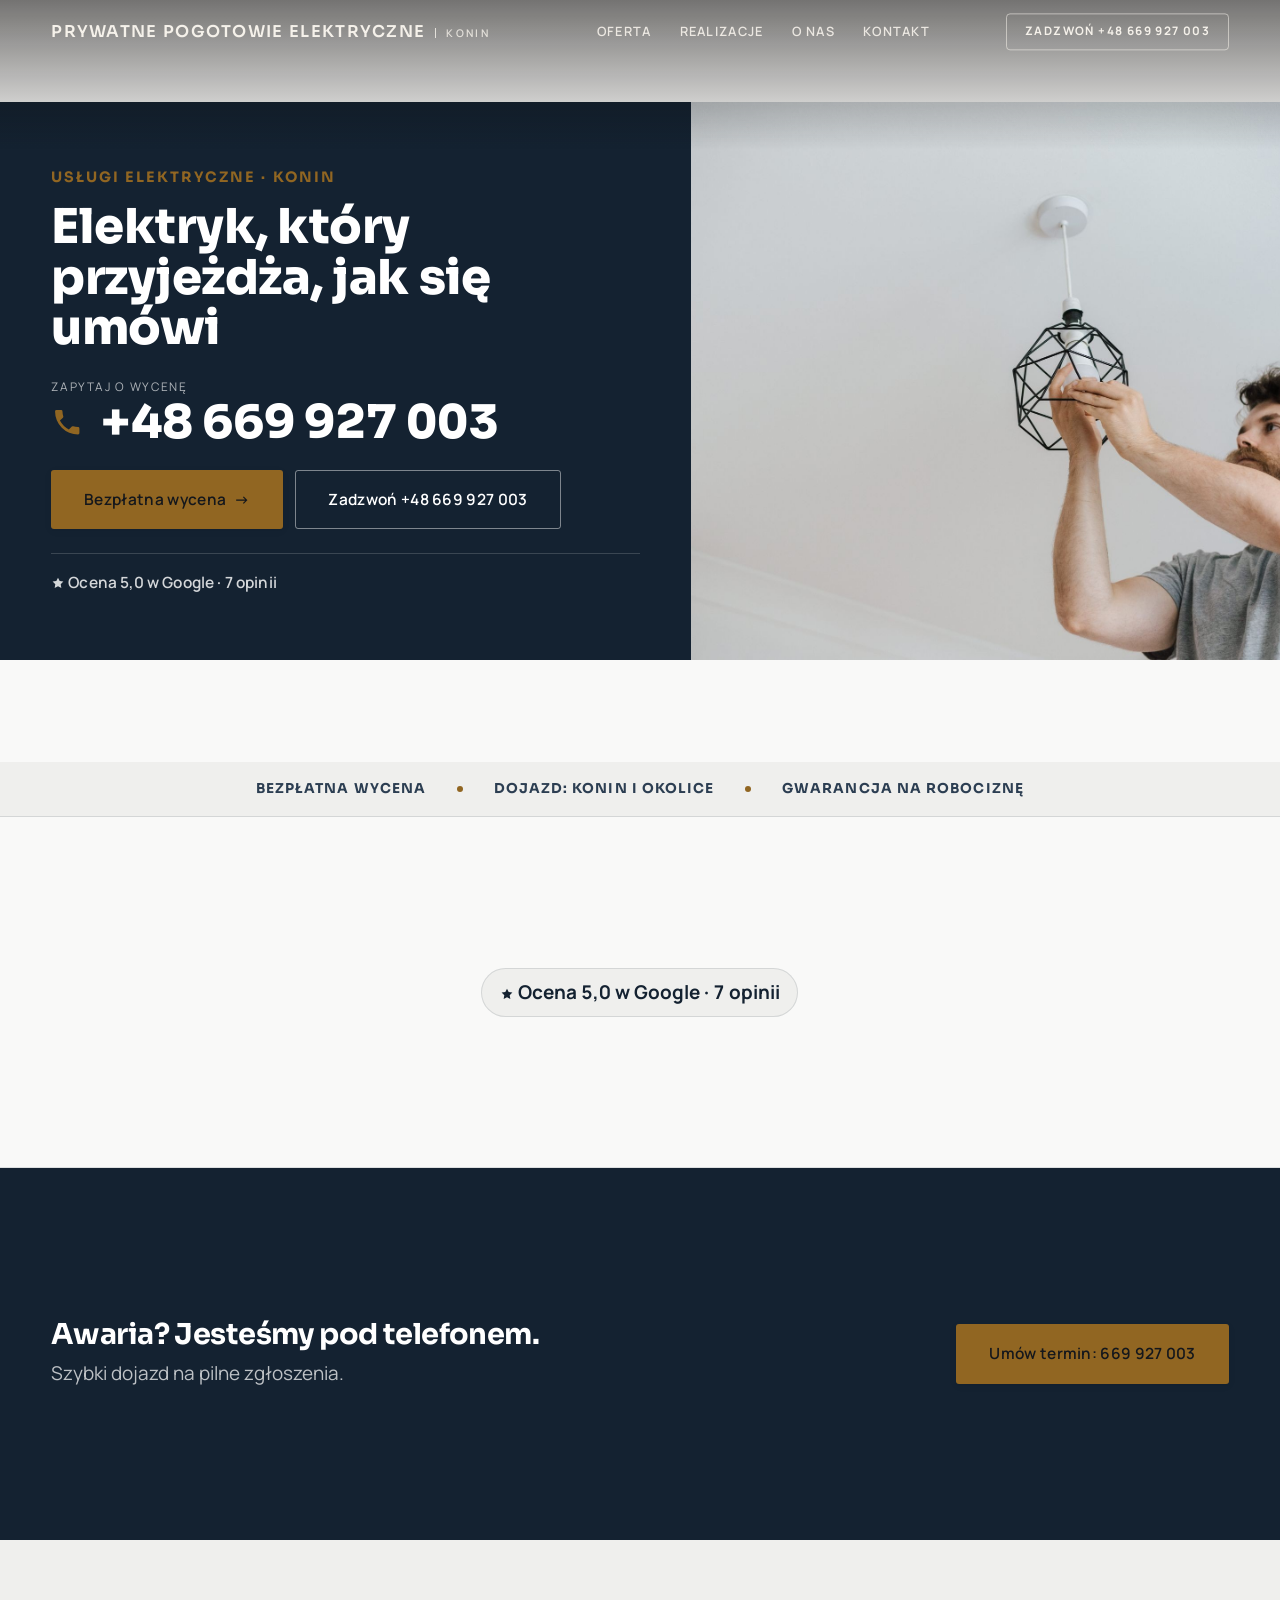
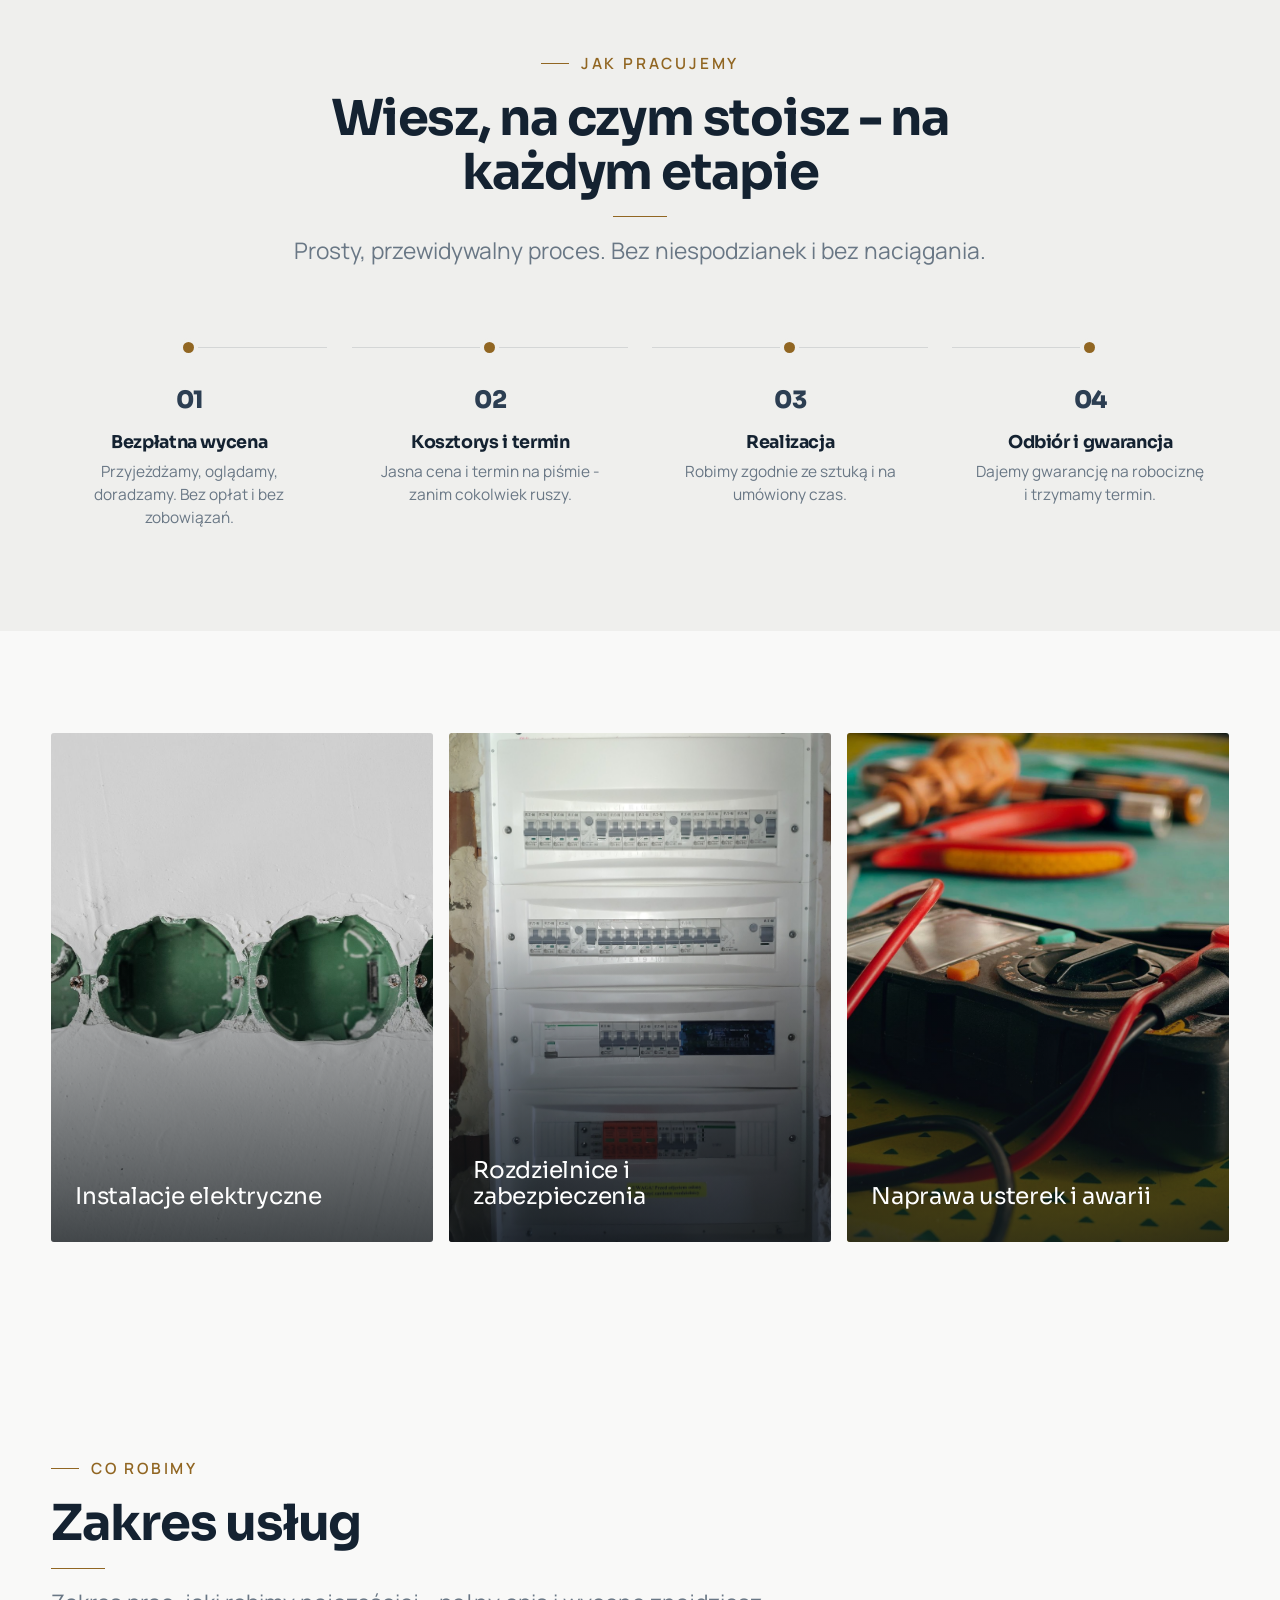
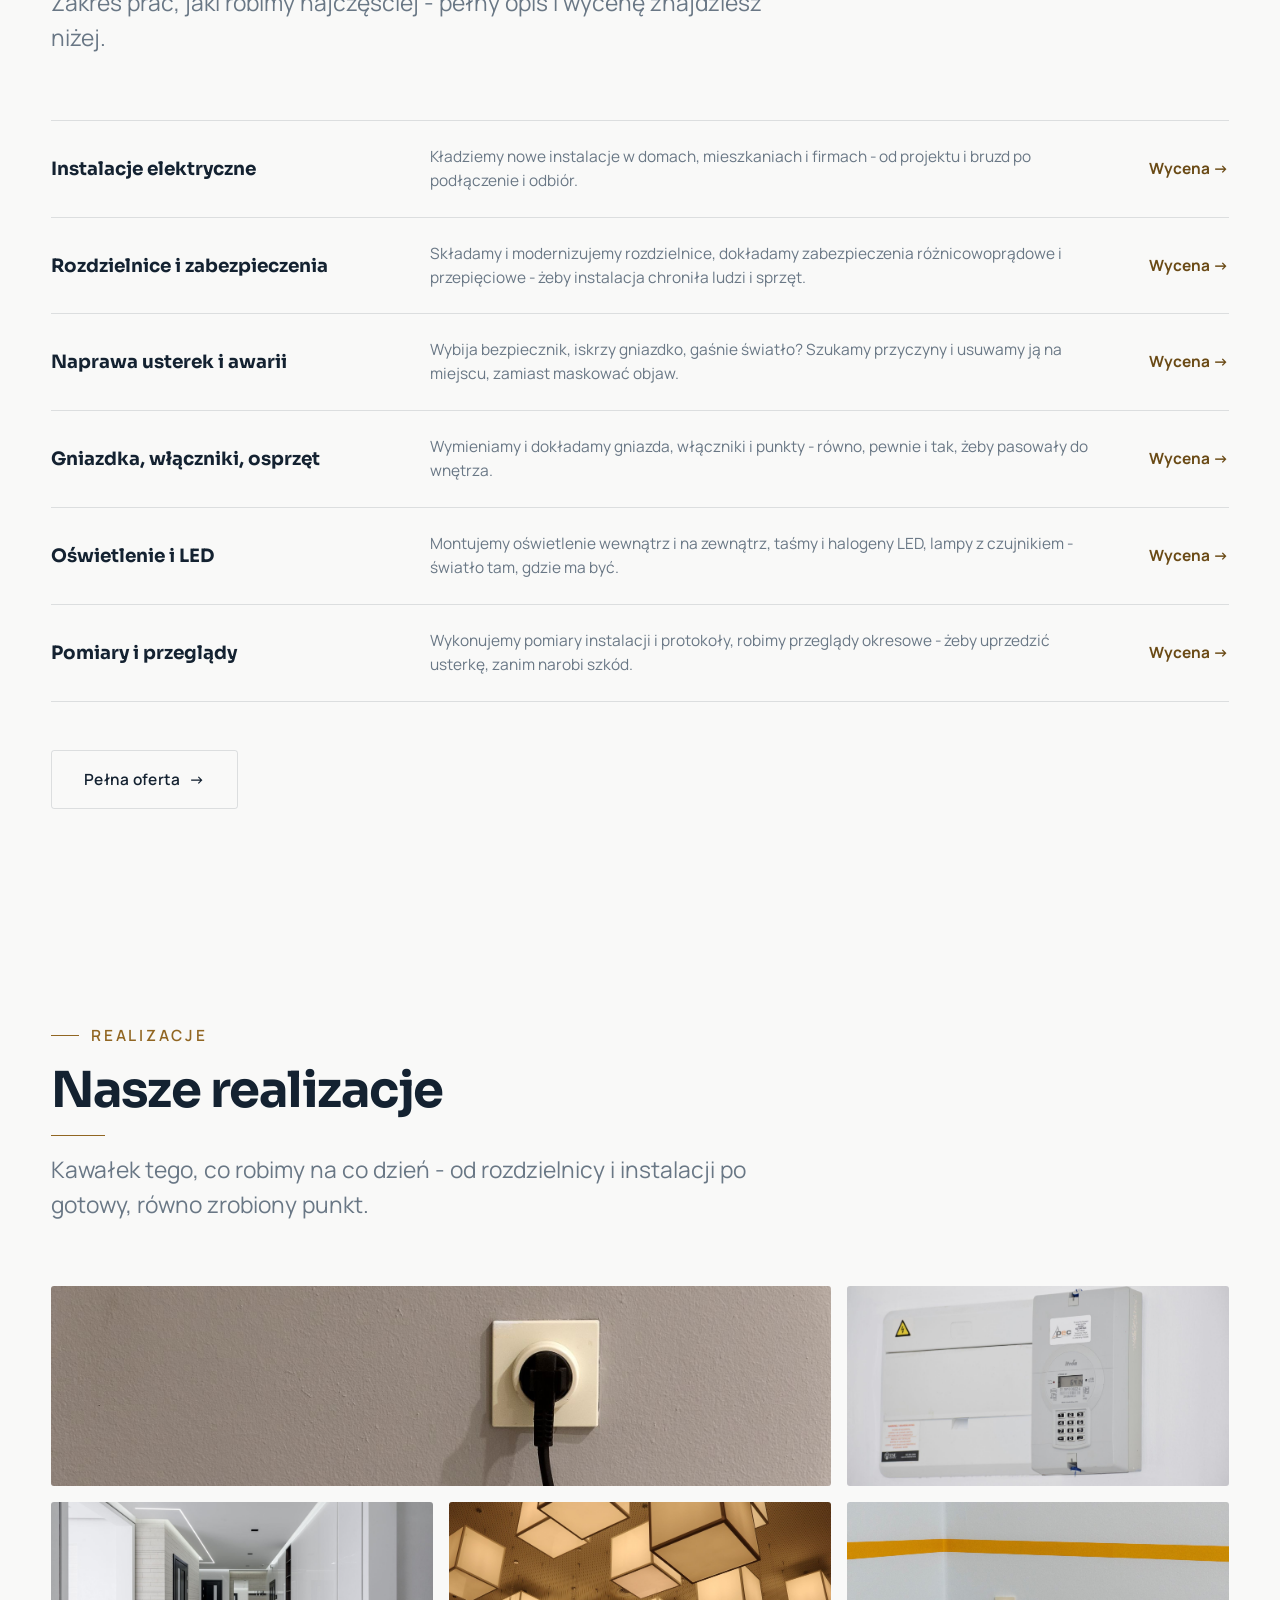
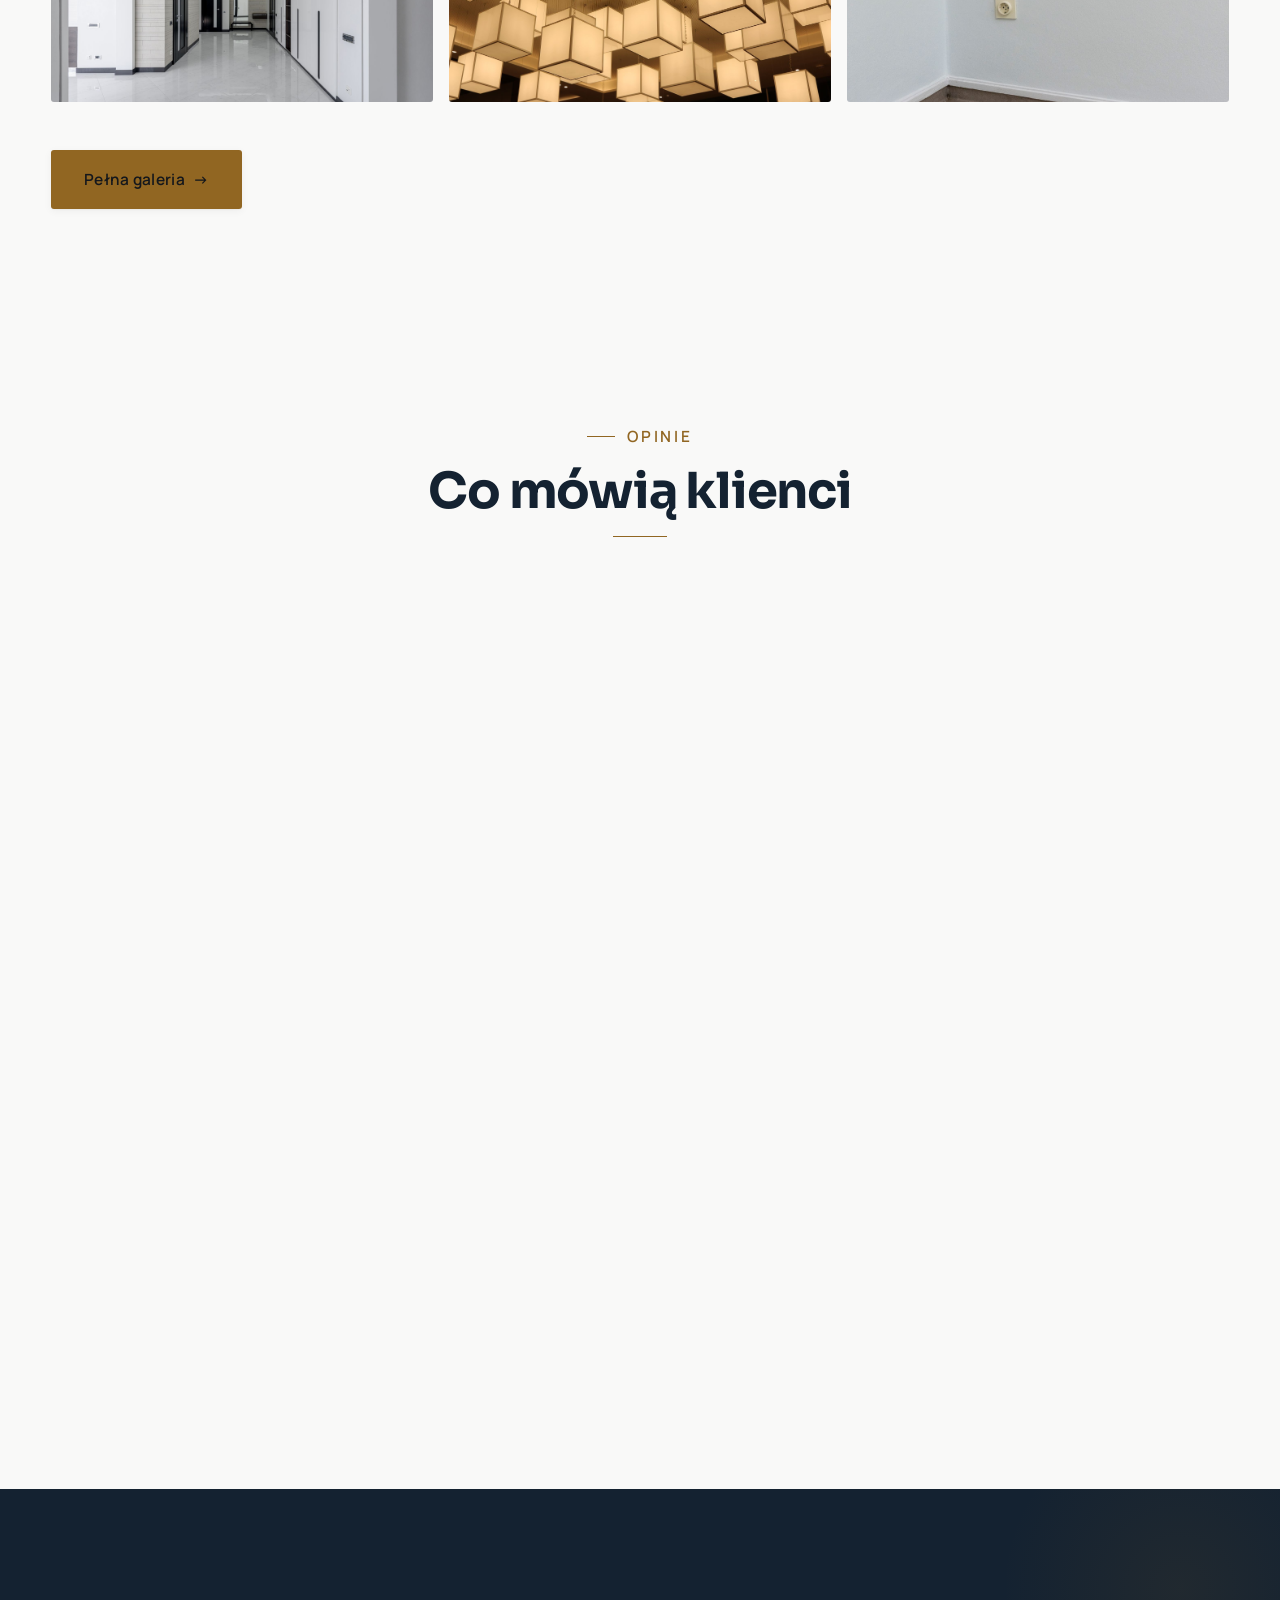
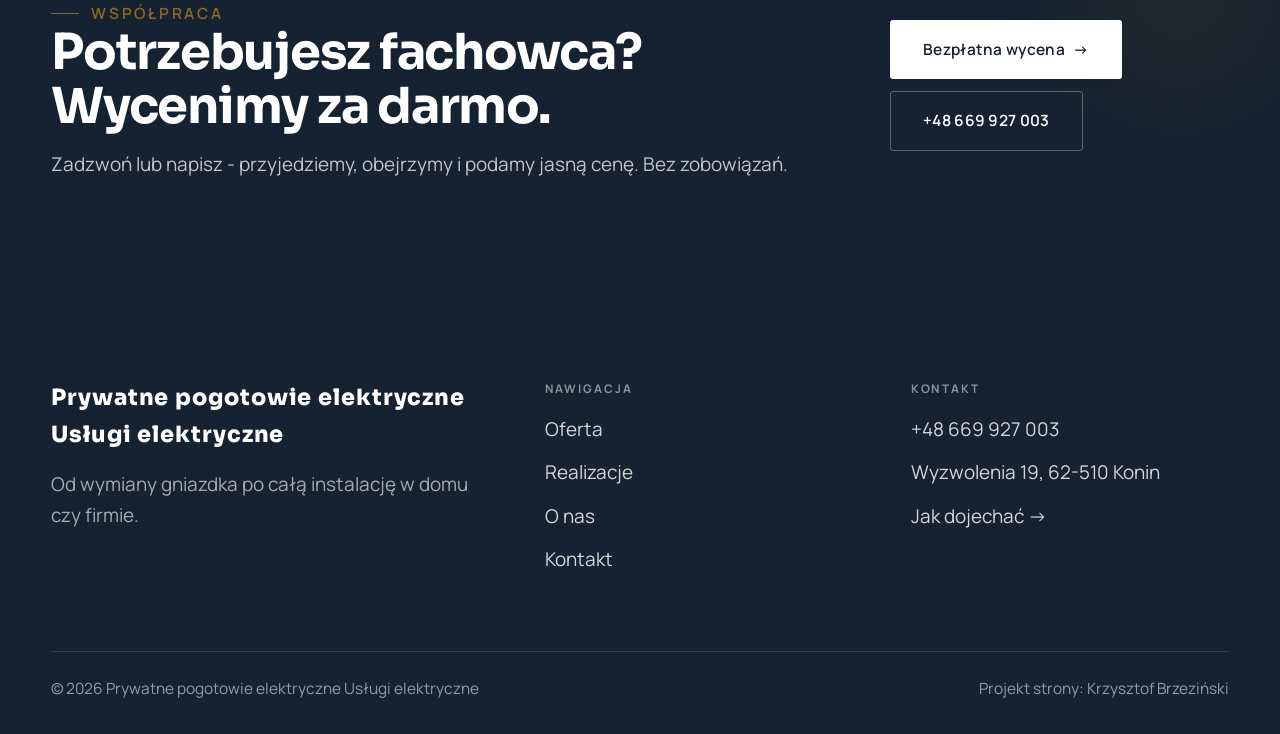
==== commit 979a18c3: "deploy: znacznik wersji 8e3f44c4dd2f" ====
--- a/index.html
+++ b/index.html
@@ -9,6 +9,7 @@
 <link rel="preconnect" href="https://fonts.gstatic.com" crossorigin>
 <link href="https://fonts.googleapis.com/css2?family=Sora:wght@600;700;800&family=Manrope:wght@400;500;600&display=swap" rel="stylesheet">
 <link rel="stylesheet" href="assets/styles.css">
+<meta name="nb-deploy" content="8e3f44c4dd2f">
 </head>
 <body>
 
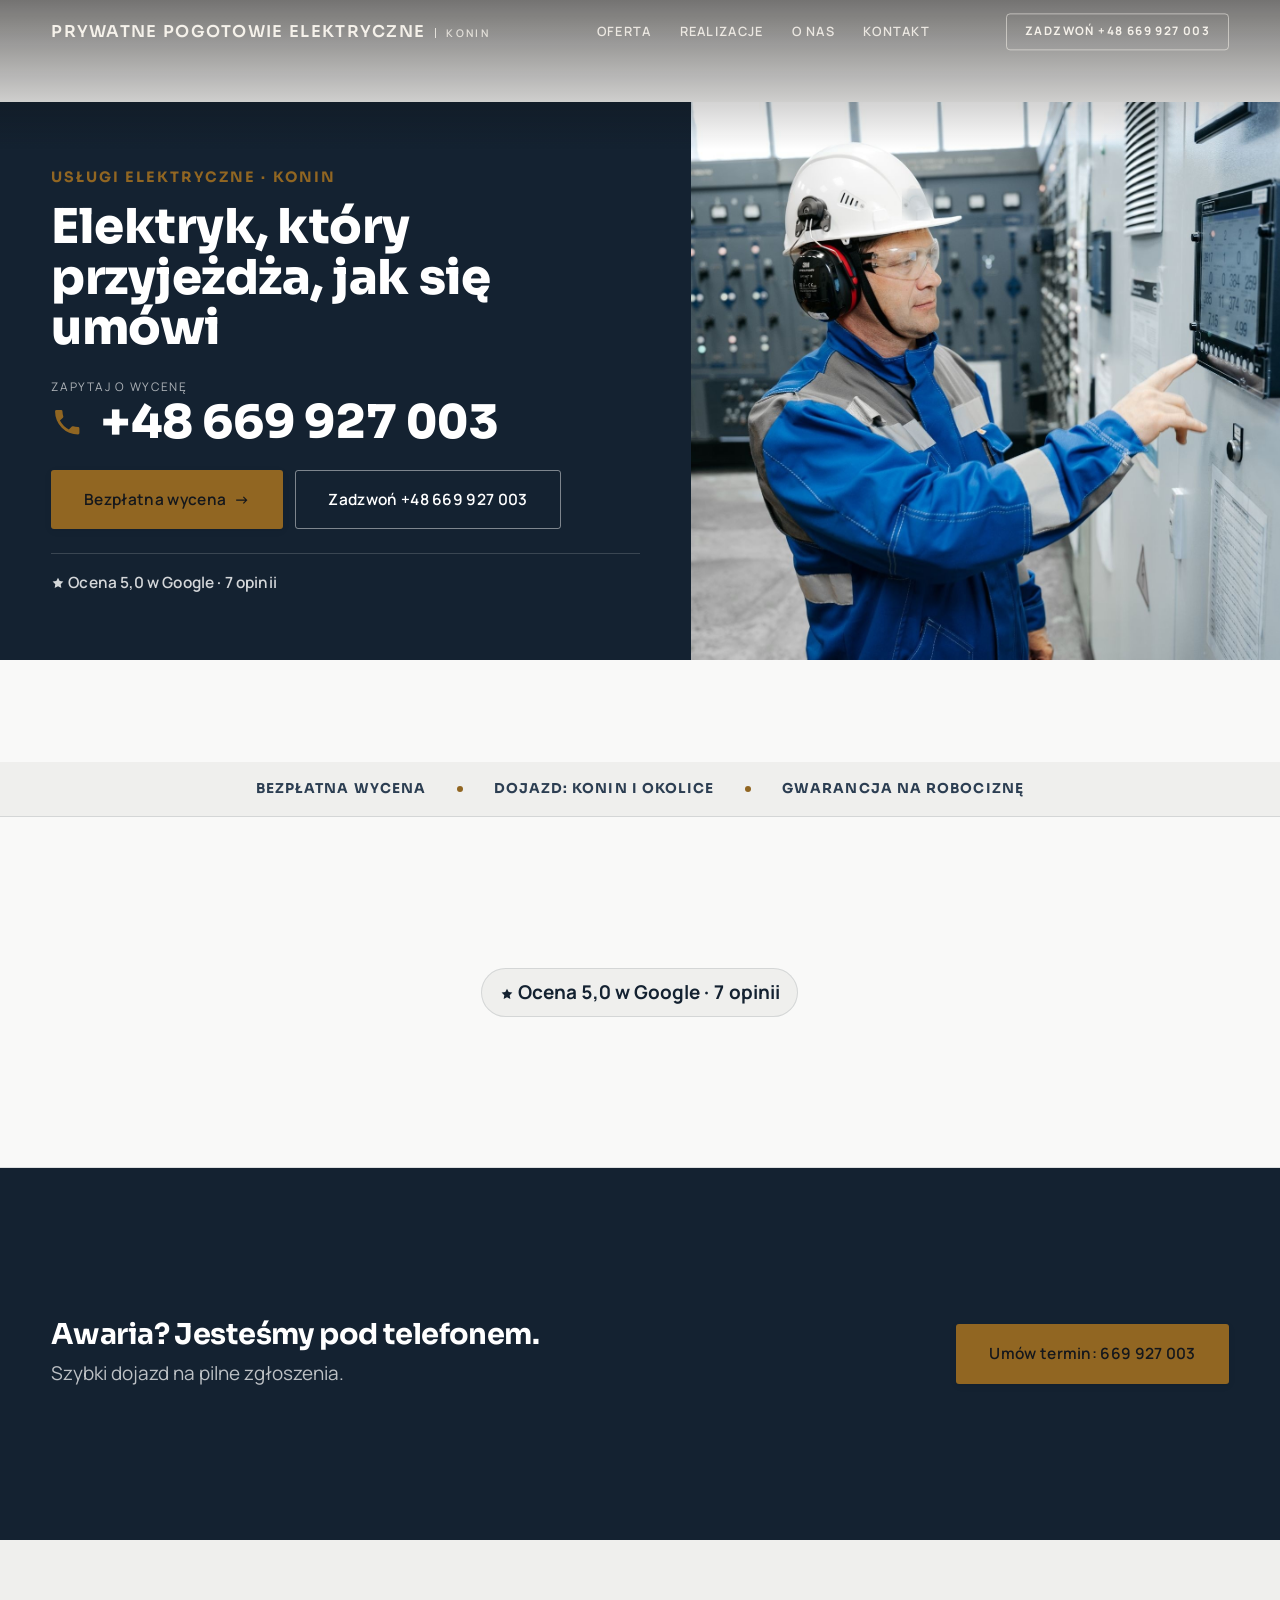
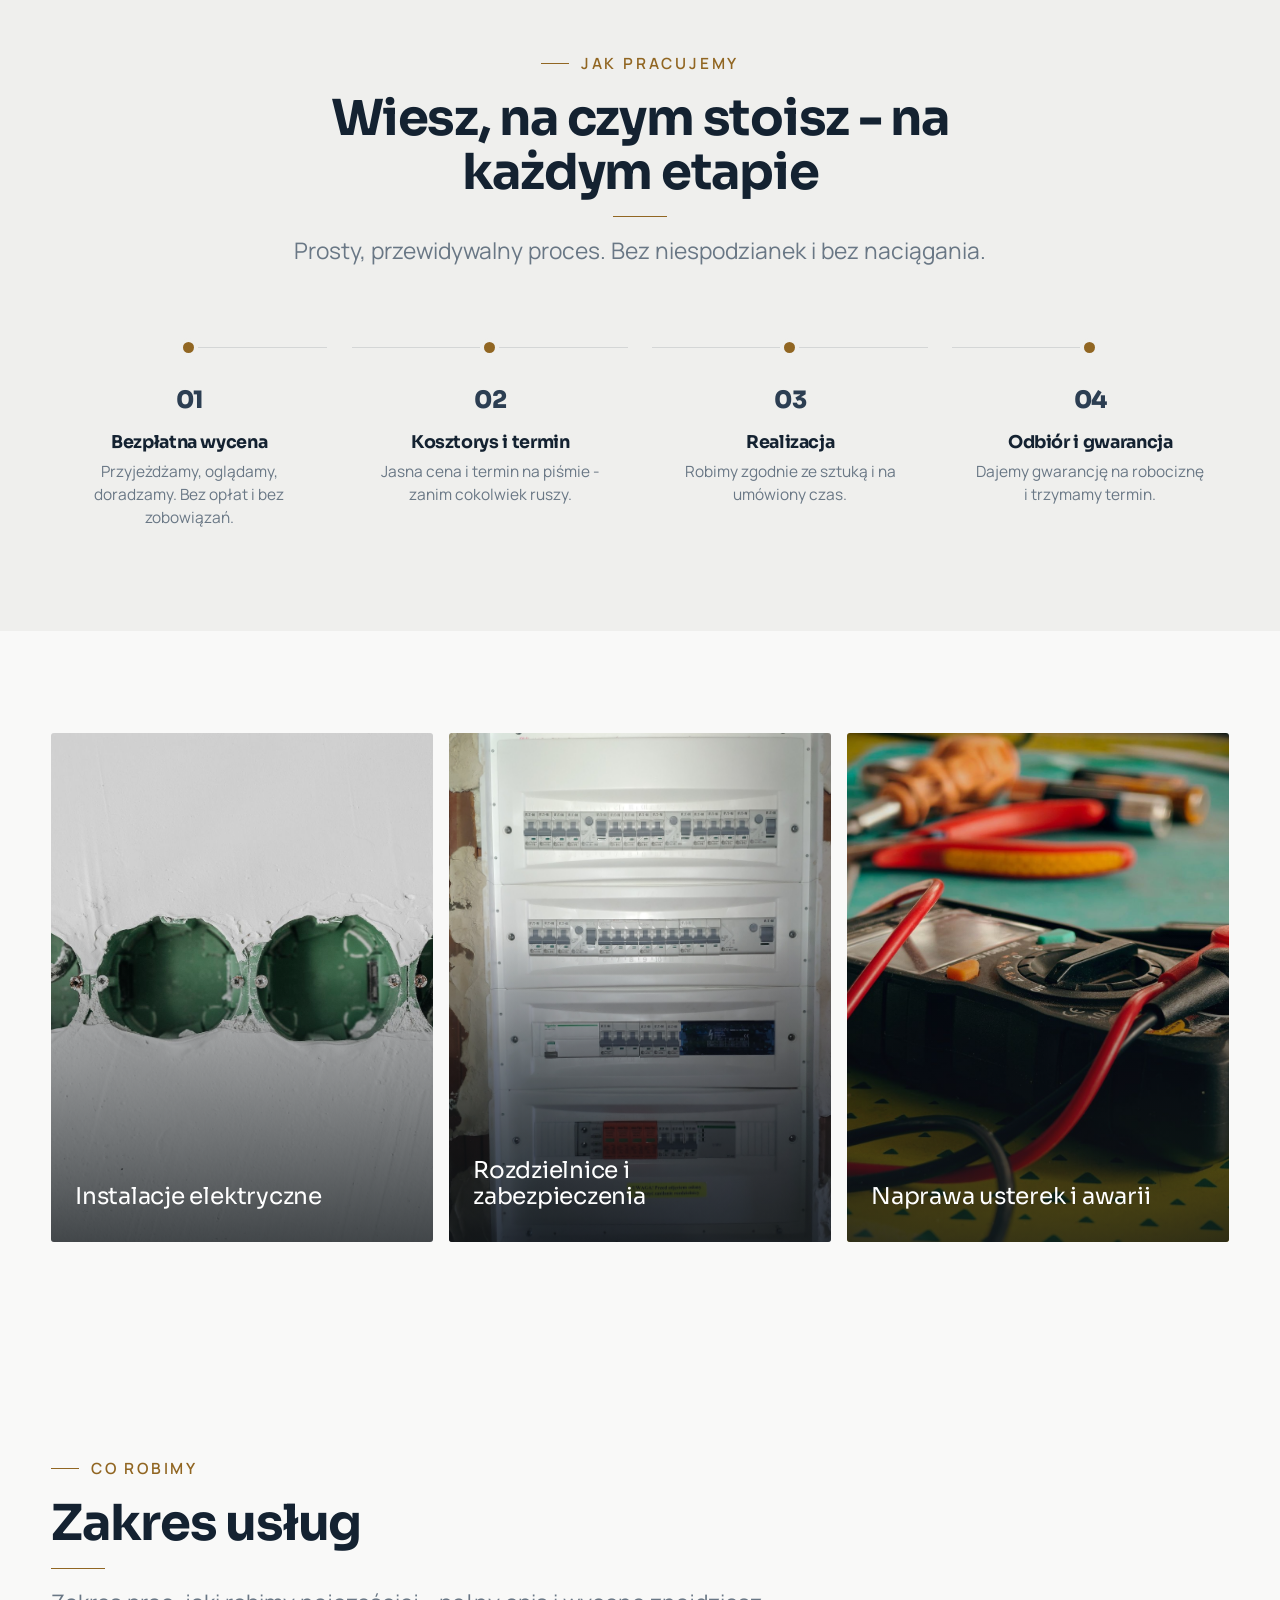
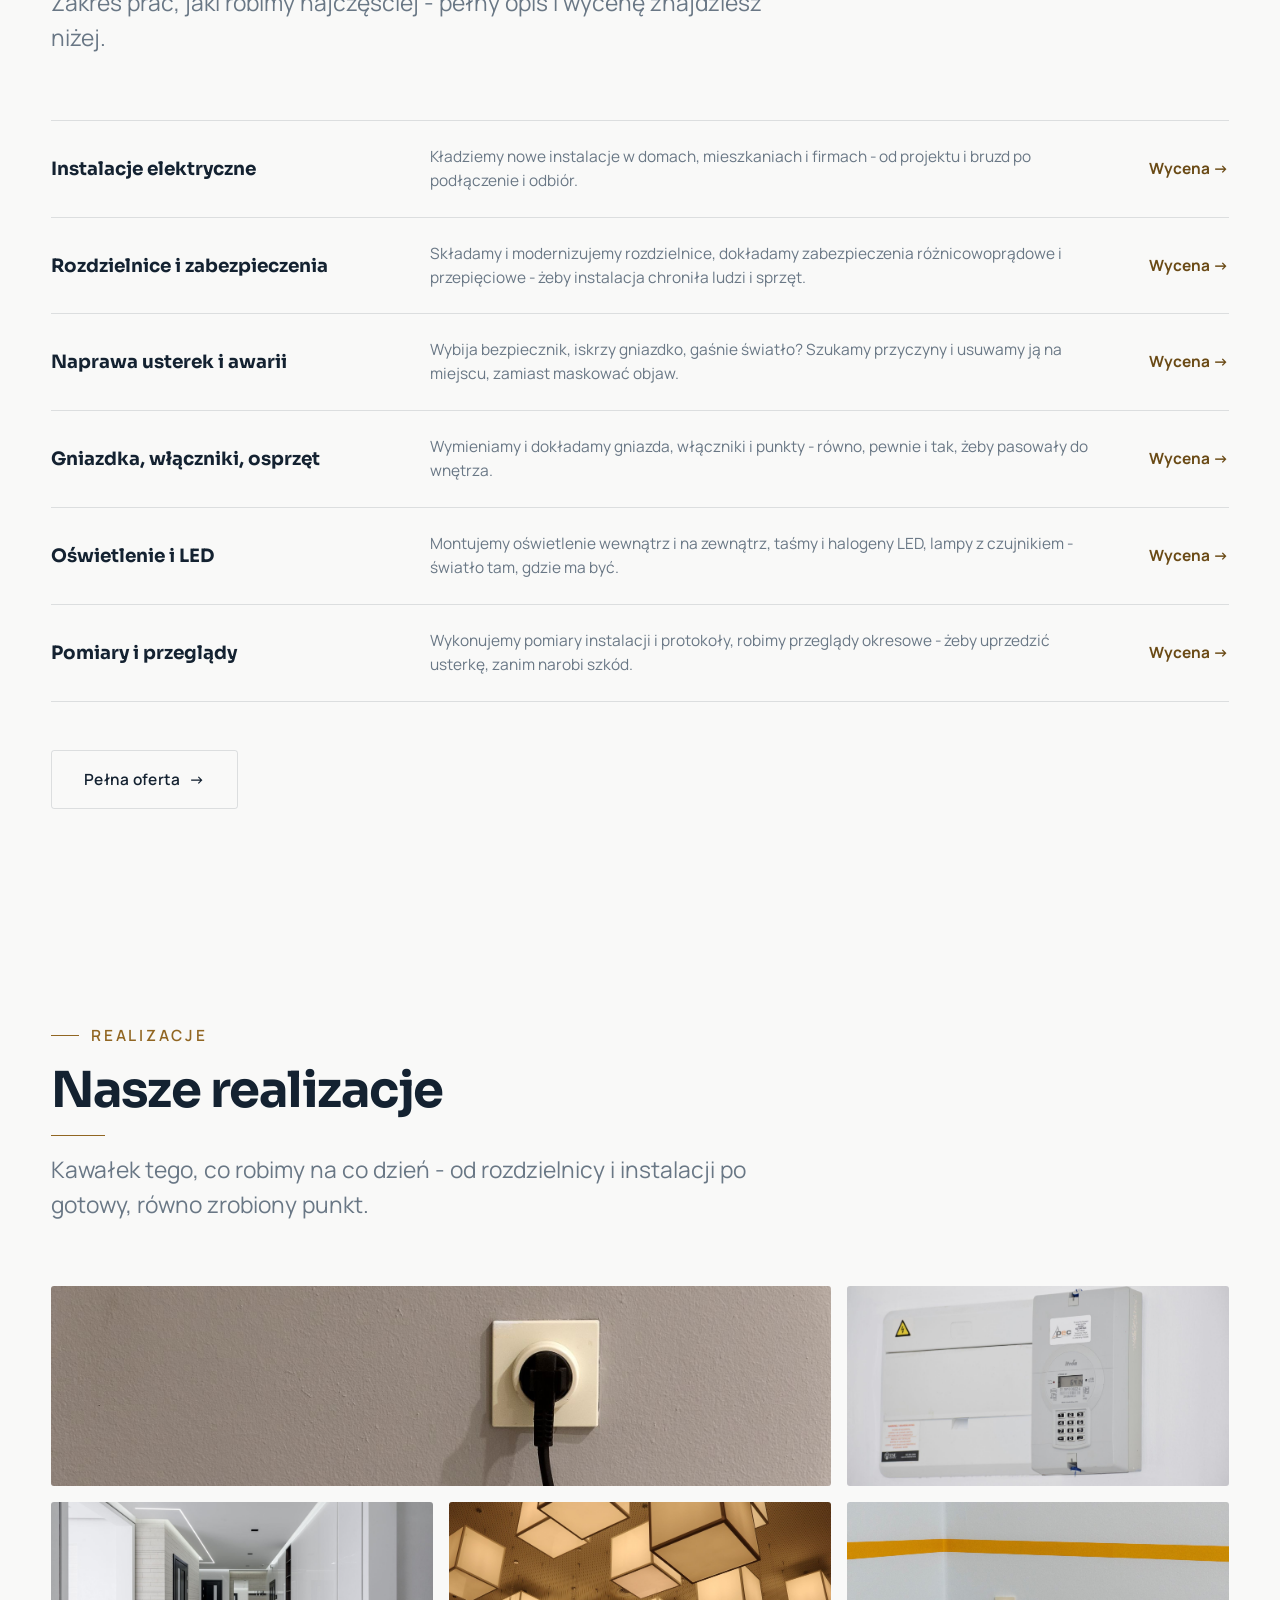
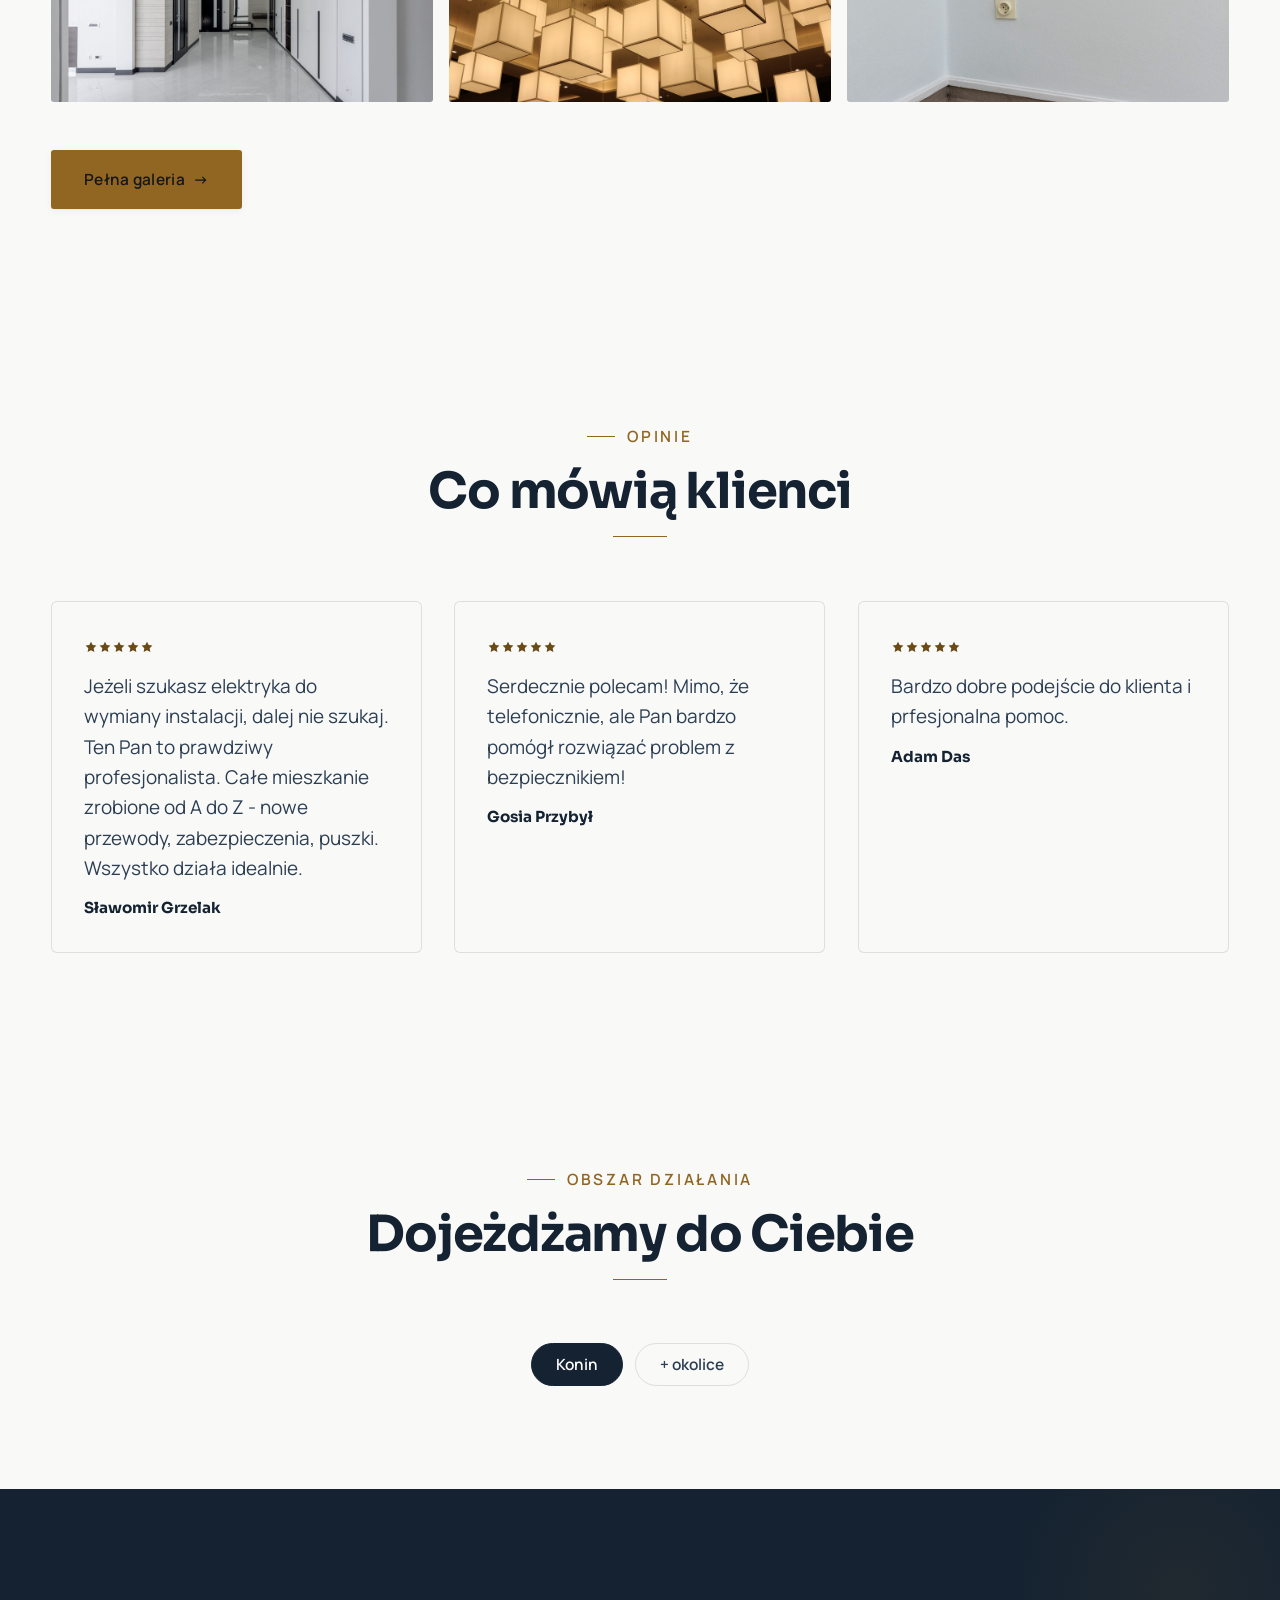
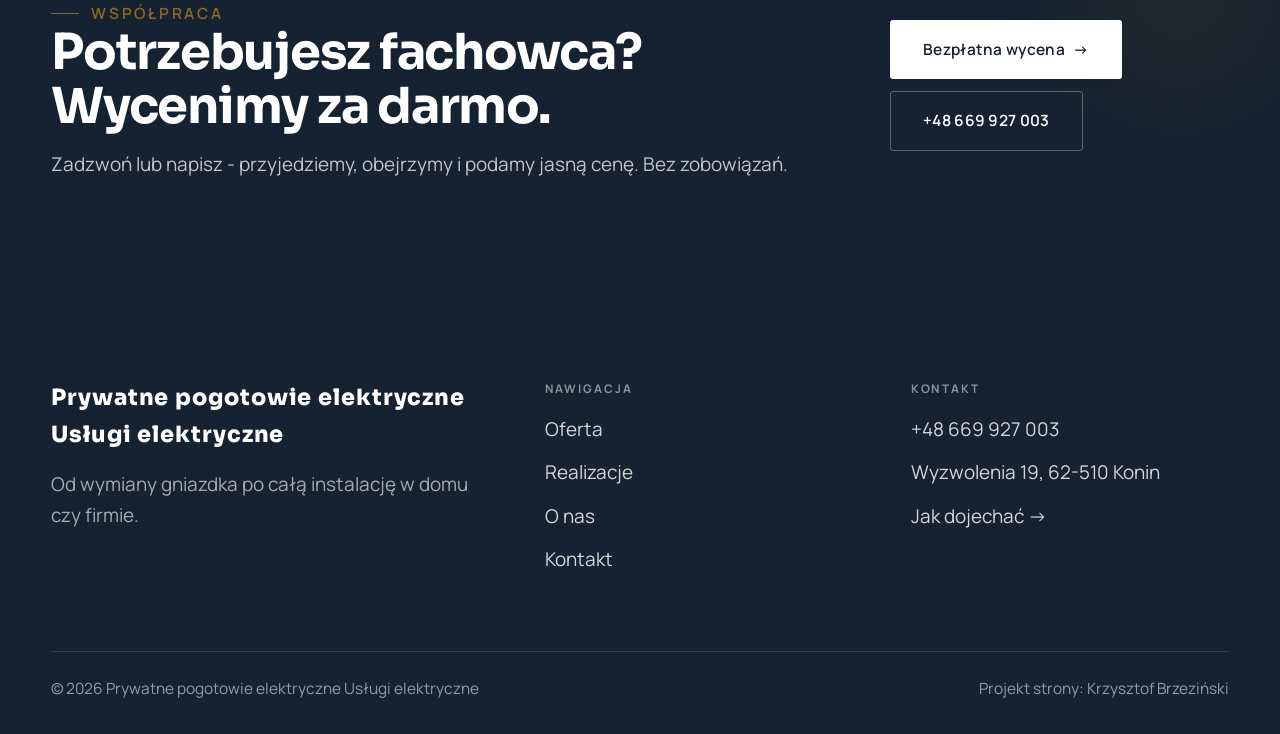
==== commit 28f5cb82: "Dema nie mogą wpadać do wyszukiwarek: noindex na wszystkich podstronach" ====
--- a/index.html
+++ b/index.html
@@ -1,6 +1,7 @@
 <!DOCTYPE html>
 <html lang="pl">
 <head>
+<meta name="robots" content="noindex, nofollow">
 <meta charset="UTF-8">
 <meta name="viewport" content="width=device-width, initial-scale=1.0">
 <title>Prywatne pogotowie elektryczne Usługi elektryczne - Elektryk · Konin</title>
